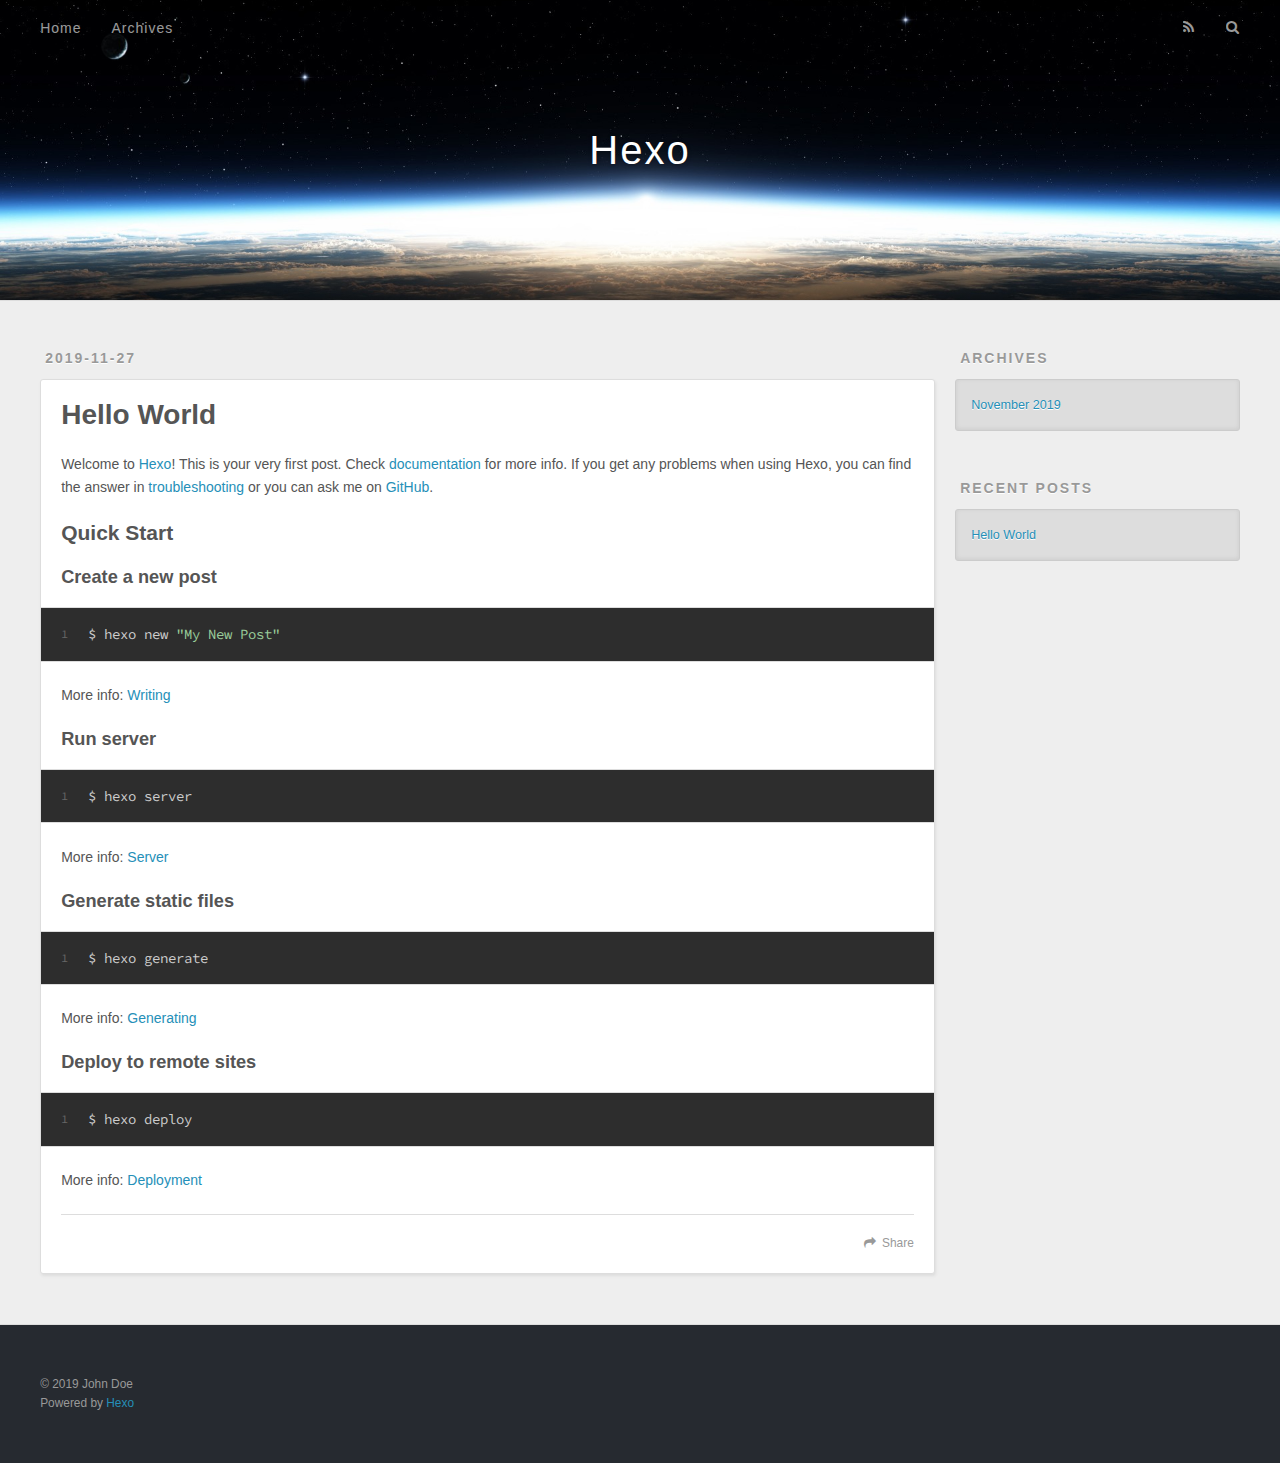
==== index.html @ 3313caaf "Site updated: 2019-11-27 16:40:00" ====
<!DOCTYPE html>
<html>
<head>
  <meta charset="utf-8">
  

  
  <title>Hexo</title>
  <meta name="viewport" content="width=device-width, initial-scale=1, maximum-scale=1">
  <meta property="og:type" content="website">
<meta property="og:title" content="Hexo">
<meta property="og:url" content="http:&#x2F;&#x2F;yoursite.com&#x2F;index.html">
<meta property="og:site_name" content="Hexo">
<meta property="og:locale" content="en">
<meta name="twitter:card" content="summary">
  
    <link rel="alternate" href="/atom.xml" title="Hexo" type="application/atom+xml">
  
  
    <link rel="icon" href="/favicon.png">
  
  
    <link href="//fonts.googleapis.com/css?family=Source+Code+Pro" rel="stylesheet" type="text/css">
  
  <link rel="stylesheet" href="/css/style.css">
</head>

<body>
  <div id="container">
    <div id="wrap">
      <header id="header">
  <div id="banner"></div>
  <div id="header-outer" class="outer">
    <div id="header-title" class="inner">
      <h1 id="logo-wrap">
        <a href="/" id="logo">Hexo</a>
      </h1>
      
    </div>
    <div id="header-inner" class="inner">
      <nav id="main-nav">
        <a id="main-nav-toggle" class="nav-icon"></a>
        
          <a class="main-nav-link" href="/">Home</a>
        
          <a class="main-nav-link" href="/archives">Archives</a>
        
      </nav>
      <nav id="sub-nav">
        
          <a id="nav-rss-link" class="nav-icon" href="/atom.xml" title="RSS Feed"></a>
        
        <a id="nav-search-btn" class="nav-icon" title="Search"></a>
      </nav>
      <div id="search-form-wrap">
        <form action="//google.com/search" method="get" accept-charset="UTF-8" class="search-form"><input type="search" name="q" class="search-form-input" placeholder="Search"><button type="submit" class="search-form-submit">&#xF002;</button><input type="hidden" name="sitesearch" value="http://yoursite.com"></form>
      </div>
    </div>
  </div>
</header>
      <div class="outer">
        <section id="main">
  
    <article id="post-hello-world" class="article article-type-post" itemscope itemprop="blogPost">
  <div class="article-meta">
    <a href="/2019/11/27/hello-world/" class="article-date">
  <time datetime="2019-11-27T08:19:39.840Z" itemprop="datePublished">2019-11-27</time>
</a>
    
  </div>
  <div class="article-inner">
    
    
      <header class="article-header">
        
  
    <h1 itemprop="name">
      <a class="article-title" href="/2019/11/27/hello-world/">Hello World</a>
    </h1>
  

      </header>
    
    <div class="article-entry" itemprop="articleBody">
      
        <p>Welcome to <a href="https://hexo.io/" target="_blank" rel="noopener">Hexo</a>! This is your very first post. Check <a href="https://hexo.io/docs/" target="_blank" rel="noopener">documentation</a> for more info. If you get any problems when using Hexo, you can find the answer in <a href="https://hexo.io/docs/troubleshooting.html" target="_blank" rel="noopener">troubleshooting</a> or you can ask me on <a href="https://github.com/hexojs/hexo/issues" target="_blank" rel="noopener">GitHub</a>.</p>
<h2 id="Quick-Start"><a href="#Quick-Start" class="headerlink" title="Quick Start"></a>Quick Start</h2><h3 id="Create-a-new-post"><a href="#Create-a-new-post" class="headerlink" title="Create a new post"></a>Create a new post</h3><figure class="highlight bash"><table><tr><td class="gutter"><pre><span class="line">1</span></pre></td><td class="code"><pre><span class="line">$ hexo new <span class="string">"My New Post"</span></span></pre></td></tr></table></figure>

<p>More info: <a href="https://hexo.io/docs/writing.html" target="_blank" rel="noopener">Writing</a></p>
<h3 id="Run-server"><a href="#Run-server" class="headerlink" title="Run server"></a>Run server</h3><figure class="highlight bash"><table><tr><td class="gutter"><pre><span class="line">1</span></pre></td><td class="code"><pre><span class="line">$ hexo server</span></pre></td></tr></table></figure>

<p>More info: <a href="https://hexo.io/docs/server.html" target="_blank" rel="noopener">Server</a></p>
<h3 id="Generate-static-files"><a href="#Generate-static-files" class="headerlink" title="Generate static files"></a>Generate static files</h3><figure class="highlight bash"><table><tr><td class="gutter"><pre><span class="line">1</span></pre></td><td class="code"><pre><span class="line">$ hexo generate</span></pre></td></tr></table></figure>

<p>More info: <a href="https://hexo.io/docs/generating.html" target="_blank" rel="noopener">Generating</a></p>
<h3 id="Deploy-to-remote-sites"><a href="#Deploy-to-remote-sites" class="headerlink" title="Deploy to remote sites"></a>Deploy to remote sites</h3><figure class="highlight bash"><table><tr><td class="gutter"><pre><span class="line">1</span></pre></td><td class="code"><pre><span class="line">$ hexo deploy</span></pre></td></tr></table></figure>

<p>More info: <a href="https://hexo.io/docs/one-command-deployment.html" target="_blank" rel="noopener">Deployment</a></p>

      
    </div>
    <footer class="article-footer">
      <a data-url="http://yoursite.com/2019/11/27/hello-world/" data-id="ck3h1gdd300006wxvcroogqb5" class="article-share-link">Share</a>
      
      
    </footer>
  </div>
  
</article>


  


</section>
        
          <aside id="sidebar">
  
    

  
    

  
    
  
    
  <div class="widget-wrap">
    <h3 class="widget-title">Archives</h3>
    <div class="widget">
      <ul class="archive-list"><li class="archive-list-item"><a class="archive-list-link" href="/archives/2019/11/">November 2019</a></li></ul>
    </div>
  </div>


  
    
  <div class="widget-wrap">
    <h3 class="widget-title">Recent Posts</h3>
    <div class="widget">
      <ul>
        
          <li>
            <a href="/2019/11/27/hello-world/">Hello World</a>
          </li>
        
      </ul>
    </div>
  </div>

  
</aside>
        
      </div>
      <footer id="footer">
  
  <div class="outer">
    <div id="footer-info" class="inner">
      &copy; 2019 John Doe<br>
      Powered by <a href="http://hexo.io/" target="_blank">Hexo</a>
    </div>
  </div>
</footer>
    </div>
    <nav id="mobile-nav">
  
    <a href="/" class="mobile-nav-link">Home</a>
  
    <a href="/archives" class="mobile-nav-link">Archives</a>
  
</nav>
    

<script src="//ajax.googleapis.com/ajax/libs/jquery/2.0.3/jquery.min.js"></script>


  <link rel="stylesheet" href="/fancybox/jquery.fancybox.css">
  <script src="/fancybox/jquery.fancybox.pack.js"></script>


<script src="/js/script.js"></script>



  </div>
</body>
</html>
---- css/style.css ----
body {
  width: 100%;
}
body:before,
body:after {
  content: "";
  display: table;
}
body:after {
  clear: both;
}
html,
body,
div,
span,
applet,
object,
iframe,
h1,
h2,
h3,
h4,
h5,
h6,
p,
blockquote,
pre,
a,
abbr,
acronym,
address,
big,
cite,
code,
del,
dfn,
em,
img,
ins,
kbd,
q,
s,
samp,
small,
strike,
strong,
sub,
sup,
tt,
var,
dl,
dt,
dd,
ol,
ul,
li,
fieldset,
form,
label,
legend,
table,
caption,
tbody,
tfoot,
thead,
tr,
th,
td {
  margin: 0;
  padding: 0;
  border: 0;
  outline: 0;
  font-weight: inherit;
  font-style: inherit;
  font-family: inherit;
  font-size: 100%;
  vertical-align: baseline;
}
body {
  line-height: 1;
  color: #000;
  background: #fff;
}
ol,
ul {
  list-style: none;
}
table {
  border-collapse: separate;
  border-spacing: 0;
  vertical-align: middle;
}
caption,
th,
td {
  text-align: left;
  font-weight: normal;
  vertical-align: middle;
}
a img {
  border: none;
}
input,
button {
  margin: 0;
  padding: 0;
}
input::-moz-focus-inner,
button::-moz-focus-inner {
  border: 0;
  padding: 0;
}
@font-face {
  font-family: FontAwesome;
  font-style: normal;
  font-weight: normal;
  src: url("fonts/fontawesome-webfont.eot?v=#4.0.3");
  src: url("fonts/fontawesome-webfont.eot?#iefix&v=#4.0.3") format("embedded-opentype"), url("fonts/fontawesome-webfont.woff?v=#4.0.3") format("woff"), url("fonts/fontawesome-webfont.ttf?v=#4.0.3") format("truetype"), url("fonts/fontawesome-webfont.svg#fontawesomeregular?v=#4.0.3") format("svg");
}
html,
body,
#container {
  height: 100%;
}
body {
  background: #eee;
  font: 14px -apple-system, BlinkMacSystemFont, "Segoe UI", "Roboto", "Oxygen", "Ubuntu", "Cantarell", "Fira Sans", "Droid Sans", "Helvetica Neue", sans-serif;
  -webkit-text-size-adjust: 100%;
}
.outer {
  max-width: 1220px;
  margin: 0 auto;
  padding: 0 20px;
}
.outer:before,
.outer:after {
  content: "";
  display: table;
}
.outer:after {
  clear: both;
}
.inner {
  display: inline;
  float: left;
  width: 98.33333333333333%;
  margin: 0 0.833333333333333%;
}
.left,
.alignleft {
  float: left;
}
.right,
.alignright {
  float: right;
}
.clear {
  clear: both;
}
#container {
  position: relative;
}
.mobile-nav-on {
  overflow: hidden;
}
#wrap {
  height: 100%;
  width: 100%;
  position: absolute;
  top: 0;
  left: 0;
  -webkit-transition: 0.2s ease-out;
  -moz-transition: 0.2s ease-out;
  -ms-transition: 0.2s ease-out;
  transition: 0.2s ease-out;
  z-index: 1;
  background: #eee;
}
.mobile-nav-on #wrap {
  left: 280px;
}
@media screen and (min-width: 768px) {
  #main {
    display: inline;
    float: left;
    width: 73.33333333333333%;
    margin: 0 0.833333333333333%;
  }
}
.article-date,
.article-category-link,
.archive-year,
.widget-title {
  text-decoration: none;
  text-transform: uppercase;
  letter-spacing: 2px;
  color: #999;
  margin-bottom: 1em;
  margin-left: 5px;
  line-height: 1em;
  text-shadow: 0 1px #fff;
  font-weight: bold;
}
.article-inner,
.archive-article-inner {
  background: #fff;
  -webkit-box-shadow: 1px 2px 3px #ddd;
  box-shadow: 1px 2px 3px #ddd;
  border: 1px solid #ddd;
  border-radius: 3px;
}
.article-entry h1,
.widget h1 {
  font-size: 2em;
}
.article-entry h2,
.widget h2 {
  font-size: 1.5em;
}
.article-entry h3,
.widget h3 {
  font-size: 1.3em;
}
.article-entry h4,
.widget h4 {
  font-size: 1.2em;
}
.article-entry h5,
.widget h5 {
  font-size: 1em;
}
.article-entry h6,
.widget h6 {
  font-size: 1em;
  color: #999;
}
.article-entry hr,
.widget hr {
  border: 1px dashed #ddd;
}
.article-entry strong,
.widget strong {
  font-weight: bold;
}
.article-entry em,
.widget em,
.article-entry cite,
.widget cite {
  font-style: italic;
}
.article-entry sup,
.widget sup,
.article-entry sub,
.widget sub {
  font-size: 0.75em;
  line-height: 0;
  position: relative;
  vertical-align: baseline;
}
.article-entry sup,
.widget sup {
  top: -0.5em;
}
.article-entry sub,
.widget sub {
  bottom: -0.2em;
}
.article-entry small,
.widget small {
  font-size: 0.85em;
}
.article-entry acronym,
.widget acronym,
.article-entry abbr,
.widget abbr {
  border-bottom: 1px dotted;
}
.article-entry ul,
.widget ul,
.article-entry ol,
.widget ol,
.article-entry dl,
.widget dl {
  margin: 0 20px;
  line-height: 1.6em;
}
.article-entry ul ul,
.widget ul ul,
.article-entry ol ul,
.widget ol ul,
.article-entry ul ol,
.widget ul ol,
.article-entry ol ol,
.widget ol ol {
  margin-top: 0;
  margin-bottom: 0;
}
.article-entry ul,
.widget ul {
  list-style: disc;
}
.article-entry ol,
.widget ol {
  list-style: decimal;
}
.article-entry dt,
.widget dt {
  font-weight: bold;
}
#header {
  height: 300px;
  position: relative;
  border-bottom: 1px solid #ddd;
}
#header:before,
#header:after {
  content: "";
  position: absolute;
  left: 0;
  right: 0;
  height: 40px;
}
#header:before {
  top: 0;
  background: -webkit-linear-gradient(rgba(0,0,0,0.2), transparent);
  background: -moz-linear-gradient(rgba(0,0,0,0.2), transparent);
  background: -ms-linear-gradient(rgba(0,0,0,0.2), transparent);
  background: linear-gradient(rgba(0,0,0,0.2), transparent);
}
#header:after {
  bottom: 0;
  background: -webkit-linear-gradient(transparent, rgba(0,0,0,0.2));
  background: -moz-linear-gradient(transparent, rgba(0,0,0,0.2));
  background: -ms-linear-gradient(transparent, rgba(0,0,0,0.2));
  background: linear-gradient(transparent, rgba(0,0,0,0.2));
}
#header-outer {
  height: 100%;
  position: relative;
}
#header-inner {
  position: relative;
  overflow: hidden;
}
#banner {
  position: absolute;
  top: 0;
  left: 0;
  width: 100%;
  height: 100%;
  background: url("images/banner.jpg") center #000;
  -webkit-background-size: cover;
  -moz-background-size: cover;
  background-size: cover;
  z-index: -1;
}
#header-title {
  text-align: center;
  height: 40px;
  position: absolute;
  top: 50%;
  left: 0;
  margin-top: -20px;
}
#logo,
#subtitle {
  text-decoration: none;
  color: #fff;
  font-weight: 300;
  text-shadow: 0 1px 4px rgba(0,0,0,0.3);
}
#logo {
  font-size: 40px;
  line-height: 40px;
  letter-spacing: 2px;
}
#subtitle {
  font-size: 16px;
  line-height: 16px;
  letter-spacing: 1px;
}
#subtitle-wrap {
  margin-top: 16px;
}
#main-nav {
  float: left;
  margin-left: -15px;
}
.nav-icon,
.main-nav-link {
  float: left;
  color: #fff;
  opacity: 0.6;
  text-decoration: none;
  text-shadow: 0 1px rgba(0,0,0,0.2);
  -webkit-transition: opacity 0.2s;
  -moz-transition: opacity 0.2s;
  -ms-transition: opacity 0.2s;
  transition: opacity 0.2s;
  display: block;
  padding: 20px 15px;
}
.nav-icon:hover,
.main-nav-link:hover {
  opacity: 1;
}
.nav-icon {
  font-family: FontAwesome;
  text-align: center;
  font-size: 14px;
  width: 14px;
  height: 14px;
  padding: 20px 15px;
  position: relative;
  cursor: pointer;
}
.main-nav-link {
  font-weight: 300;
  letter-spacing: 1px;
}
@media screen and (max-width: 479px) {
  .main-nav-link {
    display: none;
  }
}
#main-nav-toggle {
  display: none;
}
#main-nav-toggle:before {
  content: "\f0c9";
}
@media screen and (max-width: 479px) {
  #main-nav-toggle {
    display: block;
  }
}
#sub-nav {
  float: right;
  margin-right: -15px;
}
#nav-rss-link:before {
  content: "\f09e";
}
#nav-search-btn:before {
  content: "\f002";
}
#search-form-wrap {
  position: absolute;
  top: 15px;
  width: 150px;
  height: 30px;
  right: -150px;
  opacity: 0;
  -webkit-transition: 0.2s ease-out;
  -moz-transition: 0.2s ease-out;
  -ms-transition: 0.2s ease-out;
  transition: 0.2s ease-out;
}
#search-form-wrap.on {
  opacity: 1;
  right: 0;
}
@media screen and (max-width: 479px) {
  #search-form-wrap {
    width: 100%;
    right: -100%;
  }
}
.search-form {
  position: absolute;
  top: 0;
  left: 0;
  right: 0;
  background: #fff;
  padding: 5px 15px;
  border-radius: 15px;
  -webkit-box-shadow: 0 0 10px rgba(0,0,0,0.3);
  box-shadow: 0 0 10px rgba(0,0,0,0.3);
}
.search-form-input {
  border: none;
  background: none;
  color: #555;
  width: 100%;
  font: 13px -apple-system, BlinkMacSystemFont, "Segoe UI", "Roboto", "Oxygen", "Ubuntu", "Cantarell", "Fira Sans", "Droid Sans", "Helvetica Neue", sans-serif;
  outline: none;
}
.search-form-input::-webkit-search-results-decoration,
.search-form-input::-webkit-search-cancel-button {
  -webkit-appearance: none;
}
.search-form-submit {
  position: absolute;
  top: 50%;
  right: 10px;
  margin-top: -7px;
  font: 13px FontAwesome;
  border: none;
  background: none;
  color: #bbb;
  cursor: pointer;
}
.search-form-submit:hover,
.search-form-submit:focus {
  color: #777;
}
.article {
  margin: 50px 0;
}
.article-inner {
  overflow: hidden;
}
.article-meta:before,
.article-meta:after {
  content: "";
  display: table;
}
.article-meta:after {
  clear: both;
}
.article-date {
  float: left;
}
.article-category {
  float: left;
  line-height: 1em;
  color: #ccc;
  text-shadow: 0 1px #fff;
  margin-left: 8px;
}
.article-category:before {
  content: "\2022";
}
.article-category-link {
  margin: 0 12px 1em;
}
.article-header {
  padding: 20px 20px 0;
}
.article-title {
  text-decoration: none;
  font-size: 2em;
  font-weight: bold;
  color: #555;
  line-height: 1.1em;
  -webkit-transition: color 0.2s;
  -moz-transition: color 0.2s;
  -ms-transition: color 0.2s;
  transition: color 0.2s;
}
a.article-title:hover {
  color: #258fb8;
}
.article-entry {
  color: #555;
  padding: 0 20px;
}
.article-entry:before,
.article-entry:after {
  content: "";
  display: table;
}
.article-entry:after {
  clear: both;
}
.article-entry p,
.article-entry table {
  line-height: 1.6em;
  margin: 1.6em 0;
}
.article-entry h1,
.article-entry h2,
.article-entry h3,
.article-entry h4,
.article-entry h5,
.article-entry h6 {
  font-weight: bold;
}
.article-entry h1,
.article-entry h2,
.article-entry h3,
.article-entry h4,
.article-entry h5,
.article-entry h6 {
  line-height: 1.1em;
  margin: 1.1em 0;
}
.article-entry a {
  color: #258fb8;
  text-decoration: none;
}
.article-entry a:hover {
  text-decoration: underline;
}
.article-entry ul,
.article-entry ol,
.article-entry dl {
  margin-top: 1.6em;
  margin-bottom: 1.6em;
}
.article-entry img,
.article-entry video {
  max-width: 100%;
  height: auto;
  display: block;
  margin: auto;
}
.article-entry iframe {
  border: none;
}
.article-entry table {
  width: 100%;
  border-collapse: collapse;
  border-spacing: 0;
}
.article-entry th {
  font-weight: bold;
  border-bottom: 3px solid #ddd;
  padding-bottom: 0.5em;
}
.article-entry td {
  border-bottom: 1px solid #ddd;
  padding: 10px 0;
}
.article-entry blockquote {
  font-family: Georgia, "Times New Roman", serif;
  font-size: 1.4em;
  margin: 1.6em 20px;
  text-align: center;
}
.article-entry blockquote footer {
  font-size: 14px;
  margin: 1.6em 0;
  font-family: -apple-system, BlinkMacSystemFont, "Segoe UI", "Roboto", "Oxygen", "Ubuntu", "Cantarell", "Fira Sans", "Droid Sans", "Helvetica Neue", sans-serif;
}
.article-entry blockquote footer cite:before {
  content: "—";
  padding: 0 0.5em;
}
.article-entry .pullquote {
  text-align: left;
  width: 45%;
  margin: 0;
}
.article-entry .pullquote.left {
  margin-left: 0.5em;
  margin-right: 1em;
}
.article-entry .pullquote.right {
  margin-right: 0.5em;
  margin-left: 1em;
}
.article-entry .caption {
  color: #999;
  display: block;
  font-size: 0.9em;
  margin-top: 0.5em;
  position: relative;
  text-align: center;
}
.article-entry .video-container {
  position: relative;
  padding-top: 56.25%;
  height: 0;
  overflow: hidden;
}
.article-entry .video-container iframe,
.article-entry .video-container object,
.article-entry .video-container embed {
  position: absolute;
  top: 0;
  left: 0;
  width: 100%;
  height: 100%;
  margin-top: 0;
}
.article-more-link a {
  display: inline-block;
  line-height: 1em;
  padding: 6px 15px;
  border-radius: 15px;
  background: #eee;
  color: #999;
  text-shadow: 0 1px #fff;
  text-decoration: none;
}
.article-more-link a:hover {
  background: #258fb8;
  color: #fff;
  text-decoration: none;
  text-shadow: 0 1px #1e7293;
}
.article-footer {
  font-size: 0.85em;
  line-height: 1.6em;
  border-top: 1px solid #ddd;
  padding-top: 1.6em;
  margin: 0 20px 20px;
}
.article-footer:before,
.article-footer:after {
  content: "";
  display: table;
}
.article-footer:after {
  clear: both;
}
.article-footer a {
  color: #999;
  text-decoration: none;
}
.article-footer a:hover {
  color: #555;
}
.article-tag-list-item {
  float: left;
  margin-right: 10px;
}
.article-tag-list-link:before {
  content: "#";
}
.article-comment-link {
  float: right;
}
.article-comment-link:before {
  content: "\f075";
  font-family: FontAwesome;
  padding-right: 8px;
}
.article-share-link {
  cursor: pointer;
  float: right;
  margin-left: 20px;
}
.article-share-link:before {
  content: "\f064";
  font-family: FontAwesome;
  padding-right: 6px;
}
#article-nav {
  position: relative;
}
#article-nav:before,
#article-nav:after {
  content: "";
  display: table;
}
#article-nav:after {
  clear: both;
}
@media screen and (min-width: 768px) {
  #article-nav {
    margin: 50px 0;
  }
  #article-nav:before {
    width: 8px;
    height: 8px;
    position: absolute;
    top: 50%;
    left: 50%;
    margin-top: -4px;
    margin-left: -4px;
    content: "";
    border-radius: 50%;
    background: #ddd;
    -webkit-box-shadow: 0 1px 2px #fff;
    box-shadow: 0 1px 2px #fff;
  }
}
.article-nav-link-wrap {
  text-decoration: none;
  text-shadow: 0 1px #fff;
  color: #999;
  -webkit-box-sizing: border-box;
  -moz-box-sizing: border-box;
  box-sizing: border-box;
  margin-top: 50px;
  text-align: center;
  display: block;
}
.article-nav-link-wrap:hover {
  color: #555;
}
@media screen and (min-width: 768px) {
  .article-nav-link-wrap {
    width: 50%;
    margin-top: 0;
  }
}
@media screen and (min-width: 768px) {
  #article-nav-newer {
    float: left;
    text-align: right;
    padding-right: 20px;
  }
}
@media screen and (min-width: 768px) {
  #article-nav-older {
    float: right;
    text-align: left;
    padding-left: 20px;
  }
}
.article-nav-caption {
  text-transform: uppercase;
  letter-spacing: 2px;
  color: #ddd;
  line-height: 1em;
  font-weight: bold;
}
#article-nav-newer .article-nav-caption {
  margin-right: -2px;
}
.article-nav-title {
  font-size: 0.85em;
  line-height: 1.6em;
  margin-top: 0.5em;
}
.article-share-box {
  position: absolute;
  display: none;
  background: #fff;
  -webkit-box-shadow: 1px 2px 10px rgba(0,0,0,0.2);
  box-shadow: 1px 2px 10px rgba(0,0,0,0.2);
  border-radius: 3px;
  margin-left: -145px;
  overflow: hidden;
  z-index: 1;
}
.article-share-box.on {
  display: block;
}
.article-share-input {
  width: 100%;
  background: none;
  -webkit-box-sizing: border-box;
  -moz-box-sizing: border-box;
  box-sizing: border-box;
  font: 14px -apple-system, BlinkMacSystemFont, "Segoe UI", "Roboto", "Oxygen", "Ubuntu", "Cantarell", "Fira Sans", "Droid Sans", "Helvetica Neue", sans-serif;
  padding: 0 15px;
  color: #555;
  outline: none;
  border: 1px solid #ddd;
  border-radius: 3px 3px 0 0;
  height: 36px;
  line-height: 36px;
}
.article-share-links {
  background: #eee;
}
.article-share-links:before,
.article-share-links:after {
  content: "";
  display: table;
}
.article-share-links:after {
  clear: both;
}
.article-share-twitter,
.article-share-facebook,
.article-share-pinterest,
.article-share-google {
  width: 50px;
  height: 36px;
  display: block;
  float: left;
  position: relative;
  color: #999;
  text-shadow: 0 1px #fff;
}
.article-share-twitter:before,
.article-share-facebook:before,
.article-share-pinterest:before,
.article-share-google:before {
  font-size: 20px;
  font-family: FontAwesome;
  width: 20px;
  height: 20px;
  position: absolute;
  top: 50%;
  left: 50%;
  margin-top: -10px;
  margin-left: -10px;
  text-align: center;
}
.article-share-twitter:hover,
.article-share-facebook:hover,
.article-share-pinterest:hover,
.article-share-google:hover {
  color: #fff;
}
.article-share-twitter:before {
  content: "\f099";
}
.article-share-twitter:hover {
  background: #00aced;
  text-shadow: 0 1px #008abe;
}
.article-share-facebook:before {
  content: "\f09a";
}
.article-share-facebook:hover {
  background: #3b5998;
  text-shadow: 0 1px #2f477a;
}
.article-share-pinterest:before {
  content: "\f0d2";
}
.article-share-pinterest:hover {
  background: #cb2027;
  text-shadow: 0 1px #a21a1f;
}
.article-share-google:before {
  content: "\f0d5";
}
.article-share-google:hover {
  background: #dd4b39;
  text-shadow: 0 1px #be3221;
}
.article-gallery {
  background: #000;
  position: relative;
}
.article-gallery-photos {
  position: relative;
  overflow: hidden;
}
.article-gallery-img {
  display: none;
  max-width: 100%;
}
.article-gallery-img:first-child {
  display: block;
}
.article-gallery-img.loaded {
  position: absolute;
  display: block;
}
.article-gallery-img img {
  display: block;
  max-width: 100%;
  margin: 0 auto;
}
#comments {
  background: #fff;
  -webkit-box-shadow: 1px 2px 3px #ddd;
  box-shadow: 1px 2px 3px #ddd;
  padding: 20px;
  border: 1px solid #ddd;
  border-radius: 3px;
  margin: 50px 0;
}
#comments a {
  color: #258fb8;
}
.archives-wrap {
  margin: 50px 0;
}
.archives:before,
.archives:after {
  content: "";
  display: table;
}
.archives:after {
  clear: both;
}
.archive-year-wrap {
  margin-bottom: 1em;
}
.archives {
  -webkit-column-gap: 10px;
  -moz-column-gap: 10px;
  column-gap: 10px;
}
@media screen and (min-width: 480px) and (max-width: 767px) {
  .archives {
    -webkit-column-count: 2;
    -moz-column-count: 2;
    column-count: 2;
  }
}
@media screen and (min-width: 768px) {
  .archives {
    -webkit-column-count: 3;
    -moz-column-count: 3;
    column-count: 3;
  }
}
.archive-article {
  -webkit-column-break-inside: avoid;
  page-break-inside: avoid;
  overflow: hidden;
  break-inside: avoid-column;
}
.archive-article-inner {
  padding: 10px;
  margin-bottom: 15px;
}
.archive-article-title {
  text-decoration: none;
  font-weight: bold;
  color: #555;
  -webkit-transition: color 0.2s;
  -moz-transition: color 0.2s;
  -ms-transition: color 0.2s;
  transition: color 0.2s;
  line-height: 1.6em;
}
.archive-article-title:hover {
  color: #258fb8;
}
.archive-article-footer {
  margin-top: 1em;
}
.archive-article-date {
  color: #999;
  text-decoration: none;
  font-size: 0.85em;
  line-height: 1em;
  margin-bottom: 0.5em;
  display: block;
}
#page-nav {
  margin: 50px auto;
  background: #fff;
  -webkit-box-shadow: 1px 2px 3px #ddd;
  box-shadow: 1px 2px 3px #ddd;
  border: 1px solid #ddd;
  border-radius: 3px;
  text-align: center;
  color: #999;
  overflow: hidden;
}
#page-nav:before,
#page-nav:after {
  content: "";
  display: table;
}
#page-nav:after {
  clear: both;
}
#page-nav a,
#page-nav span {
  padding: 10px 20px;
  line-height: 1;
  height: 2ex;
}
#page-nav a {
  color: #999;
  text-decoration: none;
}
#page-nav a:hover {
  background: #999;
  color: #fff;
}
#page-nav .prev {
  float: left;
}
#page-nav .next {
  float: right;
}
#page-nav .page-number {
  display: inline-block;
}
@media screen and (max-width: 479px) {
  #page-nav .page-number {
    display: none;
  }
}
#page-nav .current {
  color: #555;
  font-weight: bold;
}
#page-nav .space {
  color: #ddd;
}
#footer {
  background: #262a30;
  padding: 50px 0;
  border-top: 1px solid #ddd;
  color: #999;
}
#footer a {
  color: #258fb8;
  text-decoration: none;
}
#footer a:hover {
  text-decoration: underline;
}
#footer-info {
  line-height: 1.6em;
  font-size: 0.85em;
}
.article-entry pre,
.article-entry .highlight {
  background: #2d2d2d;
  margin: 0 -20px;
  padding: 15px 20px;
  border-style: solid;
  border-color: #ddd;
  border-width: 1px 0;
  overflow: auto;
  color: #ccc;
  line-height: 22.400000000000002px;
}
.article-entry .highlight .gutter pre,
.article-entry .gist .gist-file .gist-data .line-numbers {
  color: #666;
  font-size: 0.85em;
}
.article-entry pre,
.article-entry code {
  font-family: "Source Code Pro", Consolas, Monaco, Menlo, Consolas, monospace;
}
.article-entry code {
  background: #eee;
  text-shadow: 0 1px #fff;
  padding: 0 0.3em;
}
.article-entry pre code {
  background: none;
  text-shadow: none;
  padding: 0;
}
.article-entry .highlight pre {
  border: none;
  margin: 0;
  padding: 0;
}
.article-entry .highlight table {
  margin: 0;
  width: auto;
}
.article-entry .highlight td {
  border: none;
  padding: 0;
}
.article-entry .highlight figcaption {
  font-size: 0.85em;
  color: #999;
  line-height: 1em;
  margin-bottom: 1em;
}
.article-entry .highlight figcaption:before,
.article-entry .highlight figcaption:after {
  content: "";
  display: table;
}
.article-entry .highlight figcaption:after {
  clear: both;
}
.article-entry .highlight figcaption a {
  float: right;
}
.article-entry .highlight .gutter pre {
  text-align: right;
  padding-right: 20px;
}
.article-entry .highlight .line {
  height: 22.400000000000002px;
}
.article-entry .highlight .line.marked {
  background: #515151;
}
.article-entry .gist {
  margin: 0 -20px;
  border-style: solid;
  border-color: #ddd;
  border-width: 1px 0;
  background: #2d2d2d;
  padding: 15px 20px 15px 0;
}
.article-entry .gist .gist-file {
  border: none;
  font-family: "Source Code Pro", Consolas, Monaco, Menlo, Consolas, monospace;
  margin: 0;
}
.article-entry .gist .gist-file .gist-data {
  background: none;
  border: none;
}
.article-entry .gist .gist-file .gist-data .line-numbers {
  background: none;
  border: none;
  padding: 0 20px 0 0;
}
.article-entry .gist .gist-file .gist-data .line-data {
  padding: 0 !important;
}
.article-entry .gist .gist-file .highlight {
  margin: 0;
  padding: 0;
  border: none;
}
.article-entry .gist .gist-file .gist-meta {
  background: #2d2d2d;
  color: #999;
  font: 0.85em -apple-system, BlinkMacSystemFont, "Segoe UI", "Roboto", "Oxygen", "Ubuntu", "Cantarell", "Fira Sans", "Droid Sans", "Helvetica Neue", sans-serif;
  text-shadow: 0 0;
  padding: 0;
  margin-top: 1em;
  margin-left: 20px;
}
.article-entry .gist .gist-file .gist-meta a {
  color: #258fb8;
  font-weight: normal;
}
.article-entry .gist .gist-file .gist-meta a:hover {
  text-decoration: underline;
}
pre .comment,
pre .title {
  color: #999;
}
pre .variable,
pre .attribute,
pre .tag,
pre .regexp,
pre .ruby .constant,
pre .xml .tag .title,
pre .xml .pi,
pre .xml .doctype,
pre .html .doctype,
pre .css .id,
pre .css .class,
pre .css .pseudo {
  color: #f2777a;
}
pre .number,
pre .preprocessor,
pre .built_in,
pre .literal,
pre .params,
pre .constant {
  color: #f99157;
}
pre .class,
pre .ruby .class .title,
pre .css .rules .attribute {
  color: #9c9;
}
pre .string,
pre .value,
pre .inheritance,
pre .header,
pre .ruby .symbol,
pre .xml .cdata {
  color: #9c9;
}
pre .css .hexcolor {
  color: #6cc;
}
pre .function,
pre .python .decorator,
pre .python .title,
pre .ruby .function .title,
pre .ruby .title .keyword,
pre .perl .sub,
pre .javascript .title,
pre .coffeescript .title {
  color: #69c;
}
pre .keyword,
pre .javascript .function {
  color: #c9c;
}
@media screen and (max-width: 479px) {
  #mobile-nav {
    position: absolute;
    top: 0;
    left: 0;
    width: 280px;
    height: 100%;
    background: #191919;
    border-right: 1px solid #fff;
  }
}
@media screen and (max-width: 479px) {
  .mobile-nav-link {
    display: block;
    color: #999;
    text-decoration: none;
    padding: 15px 20px;
    font-weight: bold;
  }
  .mobile-nav-link:hover {
    color: #fff;
  }
}
@media screen and (min-width: 768px) {
  #sidebar {
    display: inline;
    float: left;
    width: 23.333333333333332%;
    margin: 0 0.833333333333333%;
  }
}
.widget-wrap {
  margin: 50px 0;
}
.widget {
  color: #777;
  text-shadow: 0 1px #fff;
  background: #ddd;
  -webkit-box-shadow: 0 -1px 4px #ccc inset;
  box-shadow: 0 -1px 4px #ccc inset;
  border: 1px solid #ccc;
  padding: 15px;
  border-radius: 3px;
}
.widget a {
  color: #258fb8;
  text-decoration: none;
}
.widget a:hover {
  text-decoration: underline;
}
.widget ul ul,
.widget ol ul,
.widget dl ul,
.widget ul ol,
.widget ol ol,
.widget dl ol,
.widget ul dl,
.widget ol dl,
.widget dl dl {
  margin-left: 15px;
  list-style: disc;
}
.widget {
  line-height: 1.6em;
  word-wrap: break-word;
  font-size: 0.9em;
}
.widget ul,
.widget ol {
  list-style: none;
  margin: 0;
}
.widget ul ul,
.widget ol ul,
.widget ul ol,
.widget ol ol {
  margin: 0 20px;
}
.widget ul ul,
.widget ol ul {
  list-style: disc;
}
.widget ul ol,
.widget ol ol {
  list-style: decimal;
}
.category-list-count,
.tag-list-count,
.archive-list-count {
  padding-left: 5px;
  color: #999;
  font-size: 0.85em;
}
.category-list-count:before,
.tag-list-count:before,
.archive-list-count:before {
  content: "(";
}
.category-list-count:after,
.tag-list-count:after,
.archive-list-count:after {
  content: ")";
}
.tagcloud a {
  margin-right: 5px;
  display: inline-block;
}
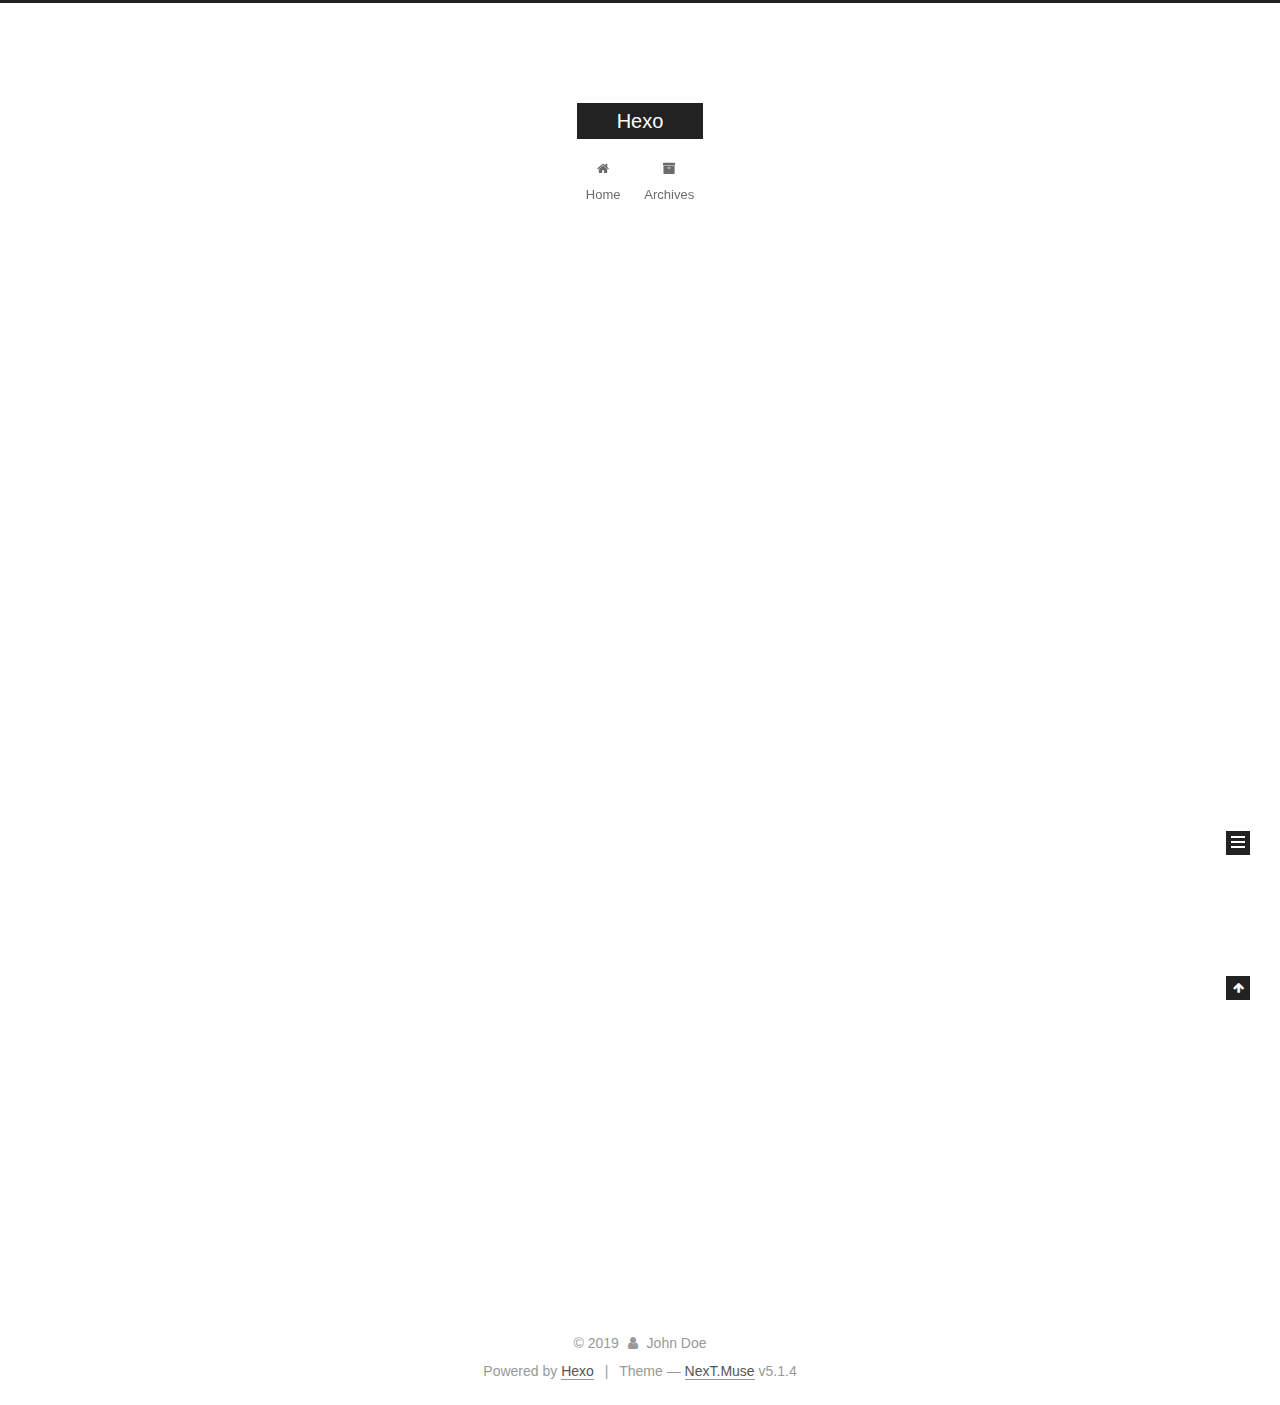
==== commit 45f35885: "Site updated: 2019-11-27 17:01:59" ====
--- a/index.html
+++ b/index.html
@@ -1,187 +1,619 @@
 <!DOCTYPE html>
-<html>
+
+
+
+  
+
+
+<html class="theme-next muse use-motion" lang="en">
 <head>
-  <meta charset="utf-8">
-  
-
-  
-  <title>Hexo</title>
-  <meta name="viewport" content="width=device-width, initial-scale=1, maximum-scale=1">
-  <meta property="og:type" content="website">
+  <meta charset="UTF-8"/>
+<meta http-equiv="X-UA-Compatible" content="IE=edge" />
+<meta name="viewport" content="width=device-width, initial-scale=1, maximum-scale=1"/>
+<meta name="theme-color" content="#222">
+
+
+
+
+
+
+
+
+
+<meta http-equiv="Cache-Control" content="no-transform" />
+<meta http-equiv="Cache-Control" content="no-siteapp" />
+
+
+
+
+
+
+
+
+
+
+
+
+
+
+
+
+  
+  
+  <link href="/lib/fancybox/source/jquery.fancybox.css?v=2.1.5" rel="stylesheet" type="text/css" />
+
+
+
+
+
+
+
+<link href="/lib/font-awesome/css/font-awesome.min.css?v=4.6.2" rel="stylesheet" type="text/css" />
+
+<link href="/css/main.css?v=5.1.4" rel="stylesheet" type="text/css" />
+
+
+  <link rel="apple-touch-icon" sizes="180x180" href="/images/apple-touch-icon-next.png?v=5.1.4">
+
+
+  <link rel="icon" type="image/png" sizes="32x32" href="/images/favicon-32x32-next.png?v=5.1.4">
+
+
+  <link rel="icon" type="image/png" sizes="16x16" href="/images/favicon-16x16-next.png?v=5.1.4">
+
+
+  <link rel="mask-icon" href="/images/logo.svg?v=5.1.4" color="#222">
+
+
+
+
+
+  <meta name="keywords" content="Hexo, NexT" />
+
+
+
+
+
+
+
+
+
+
+<meta property="og:type" content="website">
 <meta property="og:title" content="Hexo">
 <meta property="og:url" content="http:&#x2F;&#x2F;yoursite.com&#x2F;index.html">
 <meta property="og:site_name" content="Hexo">
 <meta property="og:locale" content="en">
 <meta name="twitter:card" content="summary">
-  
-    <link rel="alternate" href="/atom.xml" title="Hexo" type="application/atom+xml">
-  
-  
-    <link rel="icon" href="/favicon.png">
-  
-  
-    <link href="//fonts.googleapis.com/css?family=Source+Code+Pro" rel="stylesheet" type="text/css">
-  
-  <link rel="stylesheet" href="/css/style.css">
+
+
+
+<script type="text/javascript" id="hexo.configurations">
+  var NexT = window.NexT || {};
+  var CONFIG = {
+    root: '/',
+    scheme: 'Muse',
+    version: '5.1.4',
+    sidebar: {"position":"left","display":"post","offset":12,"b2t":false,"scrollpercent":false,"onmobile":false},
+    fancybox: true,
+    tabs: true,
+    motion: {"enable":true,"async":false,"transition":{"post_block":"fadeIn","post_header":"slideDownIn","post_body":"slideDownIn","coll_header":"slideLeftIn","sidebar":"slideUpIn"}},
+    duoshuo: {
+      userId: '0',
+      author: 'Author'
+    },
+    algolia: {
+      applicationID: '',
+      apiKey: '',
+      indexName: '',
+      hits: {"per_page":10},
+      labels: {"input_placeholder":"Search for Posts","hits_empty":"We didn't find any results for the search: ${query}","hits_stats":"${hits} results found in ${time} ms"}
+    }
+  };
+</script>
+
+
+
+  <link rel="canonical" href="http://yoursite.com/"/>
+
+
+
+
+
+  <title>Hexo</title>
+  
+
+
+
+
+
+
+
+
 </head>
 
-<body>
-  <div id="container">
-    <div id="wrap">
-      <header id="header">
-  <div id="banner"></div>
-  <div id="header-outer" class="outer">
-    <div id="header-title" class="inner">
-      <h1 id="logo-wrap">
-        <a href="/" id="logo">Hexo</a>
-      </h1>
-      
+<body itemscope itemtype="http://schema.org/WebPage" lang="en">
+
+  
+  
+    
+  
+
+  <div class="container sidebar-position-left 
+  page-home">
+    <div class="headband"></div>
+
+    <header id="header" class="header" itemscope itemtype="http://schema.org/WPHeader">
+      <div class="header-inner"><div class="site-brand-wrapper">
+  <div class="site-meta ">
+    
+
+    <div class="custom-logo-site-title">
+      <a href="/"  class="brand" rel="start">
+        <span class="logo-line-before"><i></i></span>
+        <span class="site-title">Hexo</span>
+        <span class="logo-line-after"><i></i></span>
+      </a>
     </div>
-    <div id="header-inner" class="inner">
-      <nav id="main-nav">
-        <a id="main-nav-toggle" class="nav-icon"></a>
-        
-          <a class="main-nav-link" href="/">Home</a>
-        
-          <a class="main-nav-link" href="/archives">Archives</a>
-        
-      </nav>
-      <nav id="sub-nav">
-        
-          <a id="nav-rss-link" class="nav-icon" href="/atom.xml" title="RSS Feed"></a>
-        
-        <a id="nav-search-btn" class="nav-icon" title="Search"></a>
-      </nav>
-      <div id="search-form-wrap">
-        <form action="//google.com/search" method="get" accept-charset="UTF-8" class="search-form"><input type="search" name="q" class="search-form-input" placeholder="Search"><button type="submit" class="search-form-submit">&#xF002;</button><input type="hidden" name="sitesearch" value="http://yoursite.com"></form>
-      </div>
+      
+        <p class="site-subtitle"></p>
+      
+  </div>
+
+  <div class="site-nav-toggle">
+    <button>
+      <span class="btn-bar"></span>
+      <span class="btn-bar"></span>
+      <span class="btn-bar"></span>
+    </button>
+  </div>
+</div>
+
+<nav class="site-nav">
+  
+
+  
+    <ul id="menu" class="menu">
+      
+        
+        <li class="menu-item menu-item-home">
+          <a href="/%20" rel="section">
+            
+              <i class="menu-item-icon fa fa-fw fa-home"></i> <br />
+            
+            Home
+          </a>
+        </li>
+      
+        
+        <li class="menu-item menu-item-archives">
+          <a href="/archives/%20" rel="section">
+            
+              <i class="menu-item-icon fa fa-fw fa-archive"></i> <br />
+            
+            Archives
+          </a>
+        </li>
+      
+
+      
+    </ul>
+  
+
+  
+</nav>
+
+
+
+ </div>
+    </header>
+
+    <main id="main" class="main">
+      <div class="main-inner">
+        <div class="content-wrap">
+          <div id="content" class="content">
+            
+  <section id="posts" class="posts-expand">
+    
+      
+
+  
+
+  
+  
+  
+
+  <article class="post post-type-normal" itemscope itemtype="http://schema.org/Article">
+  
+  
+  
+  <div class="post-block">
+    <link itemprop="mainEntityOfPage" href="http://yoursite.com/2019/11/27/hello-world/">
+
+    <span hidden itemprop="author" itemscope itemtype="http://schema.org/Person">
+      <meta itemprop="name" content="John Doe">
+      <meta itemprop="description" content="">
+      <meta itemprop="image" content="/images/avatar.gif">
+    </span>
+
+    <span hidden itemprop="publisher" itemscope itemtype="http://schema.org/Organization">
+      <meta itemprop="name" content="Hexo">
+    </span>
+
+    
+      <header class="post-header">
+
+        
+        
+          <h1 class="post-title" itemprop="name headline">
+                
+                <a class="post-title-link" href="/2019/11/27/hello-world/" itemprop="url">Hello World</a></h1>
+        
+
+        <div class="post-meta">
+          <span class="post-time">
+            
+              <span class="post-meta-item-icon">
+                <i class="fa fa-calendar-o"></i>
+              </span>
+              
+                <span class="post-meta-item-text">Posted on</span>
+              
+              <time title="Post created" itemprop="dateCreated datePublished" datetime="2019-11-27T16:19:39+08:00">
+                2019-11-27
+              </time>
+            
+
+            
+
+            
+          </span>
+
+          
+
+          
+            
+          
+
+          
+          
+
+          
+
+          
+
+          
+
+        </div>
+      </header>
+    
+
+    
+    
+    
+    <div class="post-body" itemprop="articleBody">
+
+      
+      
+
+      
+        
+          
+            <p>Welcome to <a href="https://hexo.io/" target="_blank" rel="noopener">Hexo</a>! This is your very first post. Check <a href="https://hexo.io/docs/" target="_blank" rel="noopener">documentation</a> for more info. If you get any problems when using Hexo, you can find the answer in <a href="https://hexo.io/docs/troubleshooting.html" target="_blank" rel="noopener">troubleshooting</a> or you can ask me on <a href="https://github.com/hexojs/hexo/issues" target="_blank" rel="noopener">GitHub</a>.</p>
+<h2 id="Quick-Start"><a href="#Quick-Start" class="headerlink" title="Quick Start"></a>Quick Start</h2><h3 id="Create-a-new-post"><a href="#Create-a-new-post" class="headerlink" title="Create a new post"></a>Create a new post</h3><figure class="highlight bash"><table><tr><td class="gutter"><pre><span class="line">1</span></pre></td><td class="code"><pre><span class="line">$ hexo new <span class="string">"My New Post"</span></span></pre></td></tr></table></figure>
+
+<p>More info: <a href="https://hexo.io/docs/writing.html" target="_blank" rel="noopener">Writing</a></p>
+<h3 id="Run-server"><a href="#Run-server" class="headerlink" title="Run server"></a>Run server</h3><figure class="highlight bash"><table><tr><td class="gutter"><pre><span class="line">1</span></pre></td><td class="code"><pre><span class="line">$ hexo server</span></pre></td></tr></table></figure>
+
+<p>More info: <a href="https://hexo.io/docs/server.html" target="_blank" rel="noopener">Server</a></p>
+<h3 id="Generate-static-files"><a href="#Generate-static-files" class="headerlink" title="Generate static files"></a>Generate static files</h3><figure class="highlight bash"><table><tr><td class="gutter"><pre><span class="line">1</span></pre></td><td class="code"><pre><span class="line">$ hexo generate</span></pre></td></tr></table></figure>
+
+<p>More info: <a href="https://hexo.io/docs/generating.html" target="_blank" rel="noopener">Generating</a></p>
+<h3 id="Deploy-to-remote-sites"><a href="#Deploy-to-remote-sites" class="headerlink" title="Deploy to remote sites"></a>Deploy to remote sites</h3><figure class="highlight bash"><table><tr><td class="gutter"><pre><span class="line">1</span></pre></td><td class="code"><pre><span class="line">$ hexo deploy</span></pre></td></tr></table></figure>
+
+<p>More info: <a href="https://hexo.io/docs/one-command-deployment.html" target="_blank" rel="noopener">Deployment</a></p>
+
+          
+        
+      
+    </div>
+    
+    
+    
+
+    
+
+    
+
+    
+
+    <footer class="post-footer">
+      
+
+      
+
+      
+
+      
+      
+        <div class="post-eof"></div>
+      
+    </footer>
+  </div>
+  
+  
+  
+  </article>
+
+
+    
+  </section>
+
+  
+
+
+          </div>
+          
+
+
+          
+
+        </div>
+        
+          
+  
+  <div class="sidebar-toggle">
+    <div class="sidebar-toggle-line-wrap">
+      <span class="sidebar-toggle-line sidebar-toggle-line-first"></span>
+      <span class="sidebar-toggle-line sidebar-toggle-line-middle"></span>
+      <span class="sidebar-toggle-line sidebar-toggle-line-last"></span>
     </div>
   </div>
-</header>
-      <div class="outer">
-        <section id="main">
-  
-    <article id="post-hello-world" class="article article-type-post" itemscope itemprop="blogPost">
-  <div class="article-meta">
-    <a href="/2019/11/27/hello-world/" class="article-date">
-  <time datetime="2019-11-27T08:19:39.840Z" itemprop="datePublished">2019-11-27</time>
-</a>
-    
+
+  <aside id="sidebar" class="sidebar">
+    
+    <div class="sidebar-inner">
+
+      
+
+      
+
+      <section class="site-overview-wrap sidebar-panel sidebar-panel-active">
+        <div class="site-overview">
+          <div class="site-author motion-element" itemprop="author" itemscope itemtype="http://schema.org/Person">
+            
+              <p class="site-author-name" itemprop="name">John Doe</p>
+              <p class="site-description motion-element" itemprop="description"></p>
+          </div>
+
+          <nav class="site-state motion-element">
+
+            
+              <div class="site-state-item site-state-posts">
+              
+                <a href="/archives/%20%7C%7C%20archive">
+              
+                  <span class="site-state-item-count">1</span>
+                  <span class="site-state-item-name">posts</span>
+                </a>
+              </div>
+            
+
+            
+
+            
+
+          </nav>
+
+          
+
+          
+
+          
+          
+
+          
+          
+
+          
+
+        </div>
+      </section>
+
+      
+
+      
+
+    </div>
+  </aside>
+
+
+        
+      </div>
+    </main>
+
+    <footer id="footer" class="footer">
+      <div class="footer-inner">
+        <div class="copyright">&copy; <span itemprop="copyrightYear">2019</span>
+  <span class="with-love">
+    <i class="fa fa-user"></i>
+  </span>
+  <span class="author" itemprop="copyrightHolder">John Doe</span>
+
+  
+</div>
+
+
+  <div class="powered-by">Powered by <a class="theme-link" target="_blank" href="https://hexo.io">Hexo</a></div>
+
+
+
+  <span class="post-meta-divider">|</span>
+
+
+
+  <div class="theme-info">Theme &mdash; <a class="theme-link" target="_blank" href="https://github.com/iissnan/hexo-theme-next">NexT.Muse</a> v5.1.4</div>
+
+
+
+
+        
+
+
+
+
+
+
+
+        
+      </div>
+    </footer>
+
+    
+      <div class="back-to-top">
+        <i class="fa fa-arrow-up"></i>
+        
+      </div>
+    
+
+    
+
   </div>
-  <div class="article-inner">
-    
-    
-      <header class="article-header">
-        
-  
-    <h1 itemprop="name">
-      <a class="article-title" href="/2019/11/27/hello-world/">Hello World</a>
-    </h1>
-  
-
-      </header>
-    
-    <div class="article-entry" itemprop="articleBody">
-      
-        <p>Welcome to <a href="https://hexo.io/" target="_blank" rel="noopener">Hexo</a>! This is your very first post. Check <a href="https://hexo.io/docs/" target="_blank" rel="noopener">documentation</a> for more info. If you get any problems when using Hexo, you can find the answer in <a href="https://hexo.io/docs/troubleshooting.html" target="_blank" rel="noopener">troubleshooting</a> or you can ask me on <a href="https://github.com/hexojs/hexo/issues" target="_blank" rel="noopener">GitHub</a>.</p>
-<h2 id="Quick-Start"><a href="#Quick-Start" class="headerlink" title="Quick Start"></a>Quick Start</h2><h3 id="Create-a-new-post"><a href="#Create-a-new-post" class="headerlink" title="Create a new post"></a>Create a new post</h3><figure class="highlight bash"><table><tr><td class="gutter"><pre><span class="line">1</span></pre></td><td class="code"><pre><span class="line">$ hexo new <span class="string">"My New Post"</span></span></pre></td></tr></table></figure>
-
-<p>More info: <a href="https://hexo.io/docs/writing.html" target="_blank" rel="noopener">Writing</a></p>
-<h3 id="Run-server"><a href="#Run-server" class="headerlink" title="Run server"></a>Run server</h3><figure class="highlight bash"><table><tr><td class="gutter"><pre><span class="line">1</span></pre></td><td class="code"><pre><span class="line">$ hexo server</span></pre></td></tr></table></figure>
-
-<p>More info: <a href="https://hexo.io/docs/server.html" target="_blank" rel="noopener">Server</a></p>
-<h3 id="Generate-static-files"><a href="#Generate-static-files" class="headerlink" title="Generate static files"></a>Generate static files</h3><figure class="highlight bash"><table><tr><td class="gutter"><pre><span class="line">1</span></pre></td><td class="code"><pre><span class="line">$ hexo generate</span></pre></td></tr></table></figure>
-
-<p>More info: <a href="https://hexo.io/docs/generating.html" target="_blank" rel="noopener">Generating</a></p>
-<h3 id="Deploy-to-remote-sites"><a href="#Deploy-to-remote-sites" class="headerlink" title="Deploy to remote sites"></a>Deploy to remote sites</h3><figure class="highlight bash"><table><tr><td class="gutter"><pre><span class="line">1</span></pre></td><td class="code"><pre><span class="line">$ hexo deploy</span></pre></td></tr></table></figure>
-
-<p>More info: <a href="https://hexo.io/docs/one-command-deployment.html" target="_blank" rel="noopener">Deployment</a></p>
-
-      
-    </div>
-    <footer class="article-footer">
-      <a data-url="http://yoursite.com/2019/11/27/hello-world/" data-id="ck3h1gdd300006wxvcroogqb5" class="article-share-link">Share</a>
-      
-      
-    </footer>
-  </div>
-  
-</article>
-
-
-  
-
-
-</section>
-        
-          <aside id="sidebar">
-  
-    
-
-  
-    
-
-  
-    
-  
-    
-  <div class="widget-wrap">
-    <h3 class="widget-title">Archives</h3>
-    <div class="widget">
-      <ul class="archive-list"><li class="archive-list-item"><a class="archive-list-link" href="/archives/2019/11/">November 2019</a></li></ul>
-    </div>
-  </div>
-
-
-  
-    
-  <div class="widget-wrap">
-    <h3 class="widget-title">Recent Posts</h3>
-    <div class="widget">
-      <ul>
-        
-          <li>
-            <a href="/2019/11/27/hello-world/">Hello World</a>
-          </li>
-        
-      </ul>
-    </div>
-  </div>
-
-  
-</aside>
-        
-      </div>
-      <footer id="footer">
-  
-  <div class="outer">
-    <div id="footer-info" class="inner">
-      &copy; 2019 John Doe<br>
-      Powered by <a href="http://hexo.io/" target="_blank">Hexo</a>
-    </div>
-  </div>
-</footer>
-    </div>
-    <nav id="mobile-nav">
-  
-    <a href="/" class="mobile-nav-link">Home</a>
-  
-    <a href="/archives" class="mobile-nav-link">Archives</a>
-  
-</nav>
-    
-
-<script src="//ajax.googleapis.com/ajax/libs/jquery/2.0.3/jquery.min.js"></script>
-
-
-  <link rel="stylesheet" href="/fancybox/jquery.fancybox.css">
-  <script src="/fancybox/jquery.fancybox.pack.js"></script>
-
-
-<script src="/js/script.js"></script>
-
-
-
-  </div>
+
+  
+
+<script type="text/javascript">
+  if (Object.prototype.toString.call(window.Promise) !== '[object Function]') {
+    window.Promise = null;
+  }
+</script>
+
+
+
+
+
+
+
+
+
+  
+
+
+
+
+
+
+
+
+
+
+
+
+  
+  
+    <script type="text/javascript" src="/lib/jquery/index.js?v=2.1.3"></script>
+  
+
+  
+  
+    <script type="text/javascript" src="/lib/fastclick/lib/fastclick.min.js?v=1.0.6"></script>
+  
+
+  
+  
+    <script type="text/javascript" src="/lib/jquery_lazyload/jquery.lazyload.js?v=1.9.7"></script>
+  
+
+  
+  
+    <script type="text/javascript" src="/lib/velocity/velocity.min.js?v=1.2.1"></script>
+  
+
+  
+  
+    <script type="text/javascript" src="/lib/velocity/velocity.ui.min.js?v=1.2.1"></script>
+  
+
+  
+  
+    <script type="text/javascript" src="/lib/fancybox/source/jquery.fancybox.pack.js?v=2.1.5"></script>
+  
+
+
+  
+
+
+  <script type="text/javascript" src="/js/src/utils.js?v=5.1.4"></script>
+
+  <script type="text/javascript" src="/js/src/motion.js?v=5.1.4"></script>
+
+
+
+  
+  
+
+  
+
+  
+
+
+  <script type="text/javascript" src="/js/src/bootstrap.js?v=5.1.4"></script>
+
+
+
+  
+
+
+  
+
+
+
+
+	
+
+
+
+
+
+  
+
+
+
+
+
+  
+
+
+
+
+
+
+
+
+
+
+
+
+  
+
+
+
+
+
+  
+
+  
+
+  
+
+  
+  
+
+  
+
+  
+
+  
+
 </body>
-</html>+</html>
--- a/css/main.css
+++ b/css/main.css
@@ -0,0 +1,2662 @@
+/* normalize.css v3.0.2 | MIT License | git.io/normalize */
+html {
+  font-family: sans-serif; /* 1 */
+  -ms-text-size-adjust: 100%; /* 2 */
+  -webkit-text-size-adjust: 100%; /* 2 */
+}
+body {
+  margin: 0;
+}
+article,
+aside,
+details,
+figcaption,
+figure,
+footer,
+header,
+hgroup,
+main,
+menu,
+nav,
+section,
+summary {
+  display: block;
+}
+audio,
+canvas,
+progress,
+video {
+  display: inline-block; /* 1 */
+  vertical-align: baseline; /* 2 */
+}
+audio:not([controls]) {
+  display: none;
+  height: 0;
+}
+[hidden],
+template {
+  display: none;
+}
+a {
+  background-color: transparent;
+}
+a:active,
+a:hover {
+  outline: 0;
+}
+abbr[title] {
+  border-bottom: 1px dotted;
+}
+b,
+strong {
+  font-weight: bold;
+}
+dfn {
+  font-style: italic;
+}
+h1 {
+  font-size: 2em;
+  margin: 0.67em 0;
+}
+mark {
+  background: #ff0;
+  color: #000;
+}
+small {
+  font-size: 80%;
+}
+sub,
+sup {
+  font-size: 75%;
+  line-height: 0;
+  position: relative;
+  vertical-align: baseline;
+}
+sup {
+  top: -0.5em;
+}
+sub {
+  bottom: -0.25em;
+}
+img {
+  border: 0;
+}
+svg:not(:root) {
+  overflow: hidden;
+}
+figure {
+  margin: 1em 40px;
+}
+hr {
+  -moz-box-sizing: content-box;
+  box-sizing: content-box;
+  height: 0;
+}
+pre {
+  overflow: auto;
+}
+code,
+kbd,
+pre,
+samp {
+  font-family: monospace, monospace;
+  font-size: 1em;
+}
+button,
+input,
+optgroup,
+select,
+textarea {
+  color: inherit; /* 1 */
+  font: inherit; /* 2 */
+  margin: 0; /* 3 */
+}
+button {
+  overflow: visible;
+}
+button,
+select {
+  text-transform: none;
+}
+button,
+html input[type="button"],
+input[type="reset"],
+input[type="submit"] {
+  -webkit-appearance: button; /* 2 */
+  cursor: pointer; /* 3 */
+}
+button[disabled],
+html input[disabled] {
+  cursor: default;
+}
+button::-moz-focus-inner,
+input::-moz-focus-inner {
+  border: 0;
+  padding: 0;
+}
+input {
+  line-height: normal;
+}
+input[type="checkbox"],
+input[type="radio"] {
+  box-sizing: border-box; /* 1 */
+  padding: 0; /* 2 */
+}
+input[type="number"]::-webkit-inner-spin-button,
+input[type="number"]::-webkit-outer-spin-button {
+  height: auto;
+}
+input[type="search"] {
+  -webkit-appearance: textfield; /* 1 */
+  -moz-box-sizing: content-box;
+  -webkit-box-sizing: content-box; /* 2 */
+  box-sizing: content-box;
+}
+input[type="search"]::-webkit-search-cancel-button,
+input[type="search"]::-webkit-search-decoration {
+  -webkit-appearance: none;
+}
+fieldset {
+  border: 1px solid #c0c0c0;
+  margin: 0 2px;
+  padding: 0.35em 0.625em 0.75em;
+}
+legend {
+  border: 0; /* 1 */
+  padding: 0; /* 2 */
+}
+textarea {
+  overflow: auto;
+}
+optgroup {
+  font-weight: bold;
+}
+table {
+  border-collapse: collapse;
+  border-spacing: 0;
+}
+td,
+th {
+  padding: 0;
+}
+::selection {
+  background: #262a30;
+  color: #fff;
+}
+body {
+  position: relative;
+  font-family: 'Lato', "PingFang SC", "Microsoft YaHei", sans-serif;
+  font-size: 14px;
+  line-height: 2;
+  color: #555;
+  background: #fff;
+}
+@media (max-width: 767px) {
+  body {
+    padding-right: 0 !important;
+  }
+}
+@media (min-width: 768px) and (max-width: 991px) {
+  body {
+    padding-right: 0 !important;
+  }
+}
+@media (min-width: 1600px) {
+  body {
+    font-size: 16px;
+  }
+}
+h1,
+h2,
+h3,
+h4,
+h5,
+h6 {
+  margin: 0;
+  padding: 0;
+  font-weight: bold;
+  line-height: 1.5;
+  font-family: 'Lato', "PingFang SC", "Microsoft YaHei", sans-serif;
+}
+h2,
+h3,
+h4,
+h5,
+h6 {
+  margin: 20px 0 15px;
+}
+h1 {
+  font-size: 22px;
+}
+@media (max-width: 767px) {
+  h1 {
+    font-size: 18px;
+  }
+}
+h2 {
+  font-size: 20px;
+}
+@media (max-width: 767px) {
+  h2 {
+    font-size: 16px;
+  }
+}
+h3 {
+  font-size: 18px;
+}
+@media (max-width: 767px) {
+  h3 {
+    font-size: 14px;
+  }
+}
+h4 {
+  font-size: 16px;
+}
+@media (max-width: 767px) {
+  h4 {
+    font-size: 12px;
+  }
+}
+h5 {
+  font-size: 14px;
+}
+@media (max-width: 767px) {
+  h5 {
+    font-size: 10px;
+  }
+}
+h6 {
+  font-size: 12px;
+}
+@media (max-width: 767px) {
+  h6 {
+    font-size: 8px;
+  }
+}
+p {
+  margin: 0 0 20px 0;
+}
+a {
+  color: #555;
+  text-decoration: none;
+  outline: none;
+  border-bottom: 1px solid #999;
+  word-wrap: break-word;
+}
+a:hover {
+  color: #222;
+  border-bottom-color: #222;
+}
+blockquote {
+  margin: 0;
+  padding: 0;
+}
+img {
+  display: block;
+  margin: auto;
+  max-width: 100%;
+  height: auto;
+}
+hr {
+  margin: 40px 0;
+  height: 3px;
+  border: none;
+  background-color: #ddd;
+  background-image: repeating-linear-gradient(-45deg, #fff, #fff 4px, transparent 4px, transparent 8px);
+}
+blockquote {
+  padding: 0 15px;
+  color: #666;
+  border-left: 4px solid #ddd;
+}
+blockquote cite::before {
+  content: "-";
+  padding: 0 5px;
+}
+dt {
+  font-weight: 700;
+}
+dd {
+  margin: 0;
+  padding: 0;
+}
+kbd {
+  border: 1px solid #ccc;
+  border-radius: 0.2em;
+  box-shadow: 0.1em 0.1em 0.2em rgba(0,0,0,0.1);
+  background-color: #f9f9f9;
+  font-family: inherit;
+  background-image: -webkit-linear-gradient(top, #eee, #fff, #eee);
+  padding: 0.1em 0.3em;
+  white-space: nowrap;
+}
+.text-left {
+  text-align: left;
+}
+.text-center {
+  text-align: center;
+}
+.text-right {
+  text-align: right;
+}
+.text-justify {
+  text-align: justify;
+}
+.text-nowrap {
+  white-space: nowrap;
+}
+.text-lowercase {
+  text-transform: lowercase;
+}
+.text-uppercase {
+  text-transform: uppercase;
+}
+.text-capitalize {
+  text-transform: capitalize;
+}
+.center-block {
+  display: block;
+  margin-left: auto;
+  margin-right: auto;
+}
+.clearfix:before,
+.clearfix:after {
+  content: " ";
+  display: table;
+}
+.clearfix:after {
+  clear: both;
+}
+.pullquote {
+  width: 45%;
+}
+.pullquote.left {
+  float: left;
+  margin-left: 5px;
+  margin-right: 10px;
+}
+.pullquote.right {
+  float: right;
+  margin-left: 10px;
+  margin-right: 5px;
+}
+.affix.affix.affix {
+  position: fixed;
+}
+.translation {
+  margin-top: -20px;
+  font-size: 14px;
+  color: #999;
+}
+.scrollbar-measure {
+  width: 100px;
+  height: 100px;
+  overflow: scroll;
+  position: absolute;
+  top: -9999px;
+}
+.use-motion .motion-element {
+  opacity: 0;
+}
+table {
+  margin: 20px 0;
+  width: 100%;
+  border-collapse: collapse;
+  border-spacing: 0;
+  border: 1px solid #ddd;
+  font-size: 14px;
+  table-layout: fixed;
+  word-wrap: break-all;
+}
+table>tbody>tr:nth-of-type(odd) {
+  background-color: #f9f9f9;
+}
+table>tbody>tr:hover {
+  background-color: #f5f5f5;
+}
+caption,
+th,
+td {
+  padding: 8px;
+  text-align: left;
+  vertical-align: middle;
+  font-weight: normal;
+}
+th,
+td {
+  border-bottom: 3px solid #ddd;
+  border-right: 1px solid #eee;
+}
+th {
+  padding-bottom: 10px;
+  font-weight: 700;
+}
+td {
+  border-bottom-width: 1px;
+}
+html,
+body {
+  height: 100%;
+}
+.container {
+  position: relative;
+  min-height: 100%;
+}
+.header-inner {
+  margin: 0 auto;
+  padding: 100px 0 70px;
+  width: 700px;
+}
+@media (min-width: 1600px) {
+  .container .header-inner {
+    width: 900px;
+  }
+}
+.main {
+  padding-bottom: 150px;
+}
+.main-inner {
+  margin: 0 auto;
+  width: 700px;
+}
+@media (min-width: 1600px) {
+  .container .main-inner {
+    width: 900px;
+  }
+}
+.footer {
+  position: absolute;
+  left: 0;
+  bottom: 0;
+  width: 100%;
+  min-height: 50px;
+}
+.footer-inner {
+  box-sizing: border-box;
+  margin: 20px auto;
+  width: 700px;
+}
+@media (min-width: 1600px) {
+  .container .footer-inner {
+    width: 900px;
+  }
+}
+pre,
+.highlight {
+  overflow: auto;
+  margin: 20px 0;
+  padding: 0;
+  font-size: 13px;
+  color: #4d4d4c;
+  background: #f7f7f7;
+  line-height: 1.6;
+}
+pre,
+code {
+  font-family: consolas, Menlo, "PingFang SC", "Microsoft YaHei", monospace;
+}
+code {
+  padding: 2px 4px;
+  word-wrap: break-word;
+  color: #555;
+  background: #eee;
+  border-radius: 3px;
+  font-size: 13px;
+}
+pre {
+  padding: 10px;
+}
+pre code {
+  padding: 0;
+  color: #4d4d4c;
+  background: none;
+  text-shadow: none;
+}
+.highlight {
+  border-radius: 1px;
+}
+.highlight pre {
+  border: none;
+  margin: 0;
+  padding: 10px 0;
+}
+.highlight table {
+  margin: 0;
+  width: auto;
+  border: none;
+}
+.highlight td {
+  border: none;
+  padding: 0;
+}
+.highlight figcaption {
+  font-size: 1em;
+  color: #4d4d4c;
+  line-height: 1em;
+  margin-bottom: 1em;
+}
+.highlight figcaption:before,
+.highlight figcaption:after {
+  content: " ";
+  display: table;
+}
+.highlight figcaption:after {
+  clear: both;
+}
+.highlight figcaption a {
+  float: right;
+  color: #4d4d4c;
+}
+.highlight figcaption a:hover {
+  border-bottom-color: #4d4d4c;
+}
+.highlight .gutter pre {
+  padding-left: 10px;
+  padding-right: 10px;
+  color: #869194;
+  text-align: right;
+  background-color: #eff2f3;
+}
+.highlight .code pre {
+  width: 100%;
+  padding-left: 10px;
+  padding-right: 10px;
+  background-color: #f7f7f7;
+}
+.highlight .line {
+  height: 20px;
+}
+.gutter {
+  -webkit-user-select: none;
+  -moz-user-select: none;
+  -ms-user-select: none;
+  user-select: none;
+}
+.gist table {
+  width: auto;
+}
+.gist table td {
+  border: none;
+}
+pre .deletion {
+  background: #fdd;
+}
+pre .addition {
+  background: #dfd;
+}
+pre .meta {
+  color: #8959a8;
+}
+pre .comment {
+  color: #8e908c;
+}
+pre .variable,
+pre .attribute,
+pre .tag,
+pre .regexp,
+pre .ruby .constant,
+pre .xml .tag .title,
+pre .xml .pi,
+pre .xml .doctype,
+pre .html .doctype,
+pre .css .id,
+pre .css .class,
+pre .css .pseudo {
+  color: #c82829;
+}
+pre .number,
+pre .preprocessor,
+pre .built_in,
+pre .literal,
+pre .params,
+pre .constant,
+pre .command {
+  color: #f5871f;
+}
+pre .ruby .class .title,
+pre .css .rules .attribute,
+pre .string,
+pre .value,
+pre .inheritance,
+pre .header,
+pre .ruby .symbol,
+pre .xml .cdata,
+pre .special,
+pre .number,
+pre .formula {
+  color: #718c00;
+}
+pre .title,
+pre .css .hexcolor {
+  color: #3e999f;
+}
+pre .function,
+pre .python .decorator,
+pre .python .title,
+pre .ruby .function .title,
+pre .ruby .title .keyword,
+pre .perl .sub,
+pre .javascript .title,
+pre .coffeescript .title {
+  color: #4271ae;
+}
+pre .keyword,
+pre .javascript .function {
+  color: #8959a8;
+}
+.full-image.full-image.full-image.full-image {
+  border: none;
+  max-width: 100%;
+  width: auto;
+  margin: 20px auto 25px;
+}
+@media (min-width: 992px) {
+  .full-image.full-image.full-image.full-image {
+    max-width: none;
+    width: 110%;
+    margin: 25px -5%;
+  }
+}
+.blockquote-center,
+.page-home .post-type-quote blockquote,
+.page-post-detail .post-type-quote blockquote {
+  position: relative;
+  margin: 40px 0;
+  padding: 0;
+  border-left: none;
+  text-align: center;
+}
+.blockquote-center::before,
+.page-home .post-type-quote blockquote::before,
+.page-post-detail .post-type-quote blockquote::before,
+.blockquote-center::after,
+.page-home .post-type-quote blockquote::after,
+.page-post-detail .post-type-quote blockquote::after {
+  position: absolute;
+  content: ' ';
+  display: block;
+  width: 100%;
+  height: 24px;
+  opacity: 0.2;
+  background-repeat: no-repeat;
+  background-position: 0 -6px;
+  background-size: 22px 22px;
+}
+.blockquote-center::before,
+.page-home .post-type-quote blockquote::before,
+.page-post-detail .post-type-quote blockquote::before {
+  top: -20px;
+  background-image: url("../images/quote-l.svg");
+  border-top: 1px solid #ccc;
+}
+.blockquote-center::after,
+.page-home .post-type-quote blockquote::after,
+.page-post-detail .post-type-quote blockquote::after {
+  bottom: -20px;
+  background-image: url("../images/quote-r.svg");
+  border-bottom: 1px solid #ccc;
+  background-position: 100% 8px;
+}
+.blockquote-center p,
+.page-home .post-type-quote blockquote p,
+.page-post-detail .post-type-quote blockquote p,
+.blockquote-center div,
+.page-home .post-type-quote blockquote div,
+.page-post-detail .post-type-quote blockquote div {
+  text-align: center;
+}
+.post .post-body .group-picture img {
+  box-sizing: border-box;
+  padding: 0 3px;
+  border: none;
+}
+.post .group-picture-row {
+  overflow: hidden;
+  margin-top: 6px;
+}
+.post .group-picture-row:first-child {
+  margin-top: 0;
+}
+.post .group-picture-column {
+  float: left;
+}
+.page-post-detail .post-body .group-picture-column {
+  float: none;
+  margin-top: 10px;
+  width: auto !important;
+}
+.page-post-detail .post-body .group-picture-column img {
+  margin: 0 auto;
+}
+.page-archive .group-picture-container {
+  overflow: hidden;
+}
+.page-archive .group-picture-row {
+  float: left;
+}
+.page-archive .group-picture-row:first-child {
+  margin-top: 6px;
+}
+.page-archive .group-picture-column {
+  max-width: 150px;
+  max-height: 150px;
+}
+.post-body .note {
+  position: relative;
+  padding: 15px;
+  margin-bottom: 20px;
+  border: 1px solid #eee;
+  border-left-width: 5px;
+  border-radius: 3px;
+}
+.post-body .note h2,
+.post-body .note h3,
+.post-body .note h4,
+.post-body .note h5,
+.post-body .note h6 {
+  margin-top: 0;
+  margin-bottom: 0;
+  border-bottom: initial;
+  padding-top: 0 !important;
+}
+.post-body .note p:first-child,
+.post-body .note ul:first-child,
+.post-body .note ol:first-child,
+.post-body .note table:first-child,
+.post-body .note pre:first-child,
+.post-body .note blockquote:first-child {
+  margin-top: 0;
+}
+.post-body .note p:last-child,
+.post-body .note ul:last-child,
+.post-body .note ol:last-child,
+.post-body .note table:last-child,
+.post-body .note pre:last-child,
+.post-body .note blockquote:last-child {
+  margin-bottom: 0;
+}
+.post-body .note.default {
+  border-left-color: #777;
+}
+.post-body .note.default h2,
+.post-body .note.default h3,
+.post-body .note.default h4,
+.post-body .note.default h5,
+.post-body .note.default h6 {
+  color: #777;
+}
+.post-body .note.primary {
+  border-left-color: #6f42c1;
+}
+.post-body .note.primary h2,
+.post-body .note.primary h3,
+.post-body .note.primary h4,
+.post-body .note.primary h5,
+.post-body .note.primary h6 {
+  color: #6f42c1;
+}
+.post-body .note.info {
+  border-left-color: #428bca;
+}
+.post-body .note.info h2,
+.post-body .note.info h3,
+.post-body .note.info h4,
+.post-body .note.info h5,
+.post-body .note.info h6 {
+  color: #428bca;
+}
+.post-body .note.success {
+  border-left-color: #5cb85c;
+}
+.post-body .note.success h2,
+.post-body .note.success h3,
+.post-body .note.success h4,
+.post-body .note.success h5,
+.post-body .note.success h6 {
+  color: #5cb85c;
+}
+.post-body .note.warning {
+  border-left-color: #f0ad4e;
+}
+.post-body .note.warning h2,
+.post-body .note.warning h3,
+.post-body .note.warning h4,
+.post-body .note.warning h5,
+.post-body .note.warning h6 {
+  color: #f0ad4e;
+}
+.post-body .note.danger {
+  border-left-color: #d9534f;
+}
+.post-body .note.danger h2,
+.post-body .note.danger h3,
+.post-body .note.danger h4,
+.post-body .note.danger h5,
+.post-body .note.danger h6 {
+  color: #d9534f;
+}
+.post-body .label {
+  display: inline;
+  padding: 0 2px;
+  white-space: nowrap;
+}
+.post-body .label.default {
+  background-color: #f0f0f0;
+}
+.post-body .label.primary {
+  background-color: #efe6f7;
+}
+.post-body .label.info {
+  background-color: #e5f2f8;
+}
+.post-body .label.success {
+  background-color: #e7f4e9;
+}
+.post-body .label.warning {
+  background-color: #fcf6e1;
+}
+.post-body .label.danger {
+  background-color: #fae8eb;
+}
+.post-body .tabs {
+  position: relative;
+  display: block;
+  margin-bottom: 20px;
+  padding-top: 10px;
+}
+.post-body .tabs ul.nav-tabs {
+  margin: 0;
+  padding: 0;
+  display: flex;
+  margin-bottom: -1px;
+}
+@media (max-width: 413px) {
+  .post-body .tabs ul.nav-tabs {
+    display: block;
+    margin-bottom: 5px;
+  }
+}
+.post-body .tabs ul.nav-tabs li.tab {
+  list-style-type: none !important;
+  margin: 0 0.25em 0 0;
+  border-top: 3px solid transparent;
+  border-left: 1px solid transparent;
+  border-right: 1px solid transparent;
+}
+@media (max-width: 413px) {
+  .post-body .tabs ul.nav-tabs li.tab {
+    margin: initial;
+    border-top: 1px solid transparent;
+    border-left: 3px solid transparent;
+    border-right: 1px solid transparent;
+    border-bottom: 1px solid transparent;
+  }
+}
+.post-body .tabs ul.nav-tabs li.tab a {
+  outline: 0;
+  border-bottom: initial;
+  display: block;
+  line-height: 1.8em;
+  padding: 0.25em 0.75em;
+  transition-duration: 0.2s;
+  transition-timing-function: ease-out;
+  transition-delay: 0s;
+}
+.post-body .tabs ul.nav-tabs li.tab a i {
+  width: 1.285714285714286em;
+}
+.post-body .tabs ul.nav-tabs li.tab.active {
+  border-top: 3px solid #fc6423;
+  border-left: 1px solid #ddd;
+  border-right: 1px solid #ddd;
+  background-color: #fff;
+}
+@media (max-width: 413px) {
+  .post-body .tabs ul.nav-tabs li.tab.active {
+    border-top: 1px solid #ddd;
+    border-left: 3px solid #fc6423;
+    border-right: 1px solid #ddd;
+    border-bottom: 1px solid #ddd;
+  }
+}
+.post-body .tabs ul.nav-tabs li.tab.active a {
+  cursor: default;
+  color: #555;
+}
+.post-body .tabs .tab-content {
+  background-color: #fff;
+}
+.post-body .tabs .tab-content .tab-pane {
+  border: 1px solid #ddd;
+  padding: 20px 20px 0 20px;
+}
+.post-body .tabs .tab-content .tab-pane:not(.active) {
+  display: none !important;
+}
+.post-body .tabs .tab-content .tab-pane.active {
+  display: block !important;
+}
+.btn {
+  display: inline-block;
+  padding: 0 20px;
+  font-size: 14px;
+  color: #fff;
+  background: #222;
+  border: 2px solid #222;
+  text-decoration: none;
+  border-radius: 0;
+  transition-property: background-color;
+  transition-duration: 0.2s;
+  transition-timing-function: ease-in-out;
+  transition-delay: 0s;
+  line-height: 2;
+}
+.btn:hover {
+  border-color: #222;
+  color: #222;
+  background: #fff;
+}
+.btn +.btn {
+  margin: 0 0 8px 8px;
+}
+.btn .fa-fw {
+  width: 1.285714285714286em;
+  text-align: left;
+}
+.btn-bar {
+  display: block;
+  width: 22px;
+  height: 2px;
+  background: #555;
+  border-radius: 1px;
+}
+.btn-bar+.btn-bar {
+  margin-top: 4px;
+}
+.pagination {
+  margin: 120px 0 40px;
+  text-align: center;
+  border-top: 1px solid #eee;
+}
+.page-number-basic,
+.pagination .prev,
+.pagination .next,
+.pagination .page-number,
+.pagination .space {
+  display: inline-block;
+  position: relative;
+  top: -1px;
+  margin: 0 10px;
+  padding: 0 11px;
+}
+@media (max-width: 767px) {
+  .page-number-basic,
+  .pagination .prev,
+  .pagination .next,
+  .pagination .page-number,
+  .pagination .space {
+    margin: 0 5px;
+  }
+}
+.pagination .prev,
+.pagination .next,
+.pagination .page-number {
+  border-bottom: 0;
+  border-top: 1px solid #eee;
+  transition-property: border-color;
+  transition-duration: 0.2s;
+  transition-timing-function: ease-in-out;
+  transition-delay: 0s;
+}
+.pagination .prev:hover,
+.pagination .next:hover,
+.pagination .page-number:hover {
+  border-top-color: #222;
+}
+.pagination .space {
+  padding: 0;
+  margin: 0;
+}
+.pagination .prev {
+  margin-left: 0;
+}
+.pagination .next {
+  margin-right: 0;
+}
+.pagination .page-number.current {
+  color: #fff;
+  background: #ccc;
+  border-top-color: #ccc;
+}
+@media (max-width: 767px) {
+  .pagination {
+    border-top: none;
+  }
+  .pagination .prev,
+  .pagination .next,
+  .pagination .page-number {
+    margin-bottom: 10px;
+    border-top: 0;
+    border-bottom: 1px solid #eee;
+    padding: 0 10px;
+  }
+  .pagination .prev:hover,
+  .pagination .next:hover,
+  .pagination .page-number:hover {
+    border-bottom-color: #222;
+  }
+}
+.comments {
+  margin: 60px 20px 0;
+}
+.tag-cloud {
+  text-align: center;
+}
+.tag-cloud a {
+  display: inline-block;
+  margin: 10px;
+}
+.back-to-top {
+  box-sizing: border-box;
+  position: fixed;
+  bottom: -100px;
+  right: 30px;
+  z-index: 1050;
+  padding: 0 6px;
+  width: 24px;
+  background: #222;
+  font-size: 12px;
+  opacity: 1;
+  color: #fff;
+  cursor: pointer;
+  text-align: center;
+  -webkit-transform: translateZ(0);
+  transition-property: bottom;
+  transition-duration: 0.2s;
+  transition-timing-function: ease-in-out;
+  transition-delay: 0s;
+}
+@media (min-width: 768px) and (max-width: 991px) {
+  .back-to-top {
+    display: none !important;
+  }
+}
+@media (max-width: 767px) {
+  .back-to-top {
+    display: none !important;
+  }
+}
+.back-to-top.back-to-top-on {
+  bottom: 19px;
+}
+.header {
+  background: transparent;
+}
+.header-inner {
+  position: relative;
+}
+.headband {
+  height: 3px;
+  background: #222;
+}
+.site-meta {
+  margin: 0;
+  text-align: center;
+}
+@media (max-width: 767px) {
+  .site-meta {
+    text-align: center;
+  }
+}
+.brand {
+  position: relative;
+  display: inline-block;
+  padding: 0 40px;
+  color: #fff;
+  background: #222;
+  border-bottom: none;
+}
+.brand:hover {
+  color: #fff;
+}
+.logo {
+  display: inline-block;
+  margin-right: 5px;
+  line-height: 36px;
+  vertical-align: top;
+}
+.site-title {
+  display: inline-block;
+  vertical-align: top;
+  line-height: 36px;
+  font-size: 20px;
+  font-weight: normal;
+  font-family: 'Lato', "PingFang SC", "Microsoft YaHei", sans-serif;
+}
+.site-subtitle {
+  margin-top: 10px;
+  font-size: 13px;
+  color: #999;
+}
+.use-motion .brand {
+  opacity: 0;
+}
+.use-motion .logo,
+.use-motion .site-title,
+.use-motion .site-subtitle {
+  opacity: 0;
+  position: relative;
+  top: -10px;
+}
+.site-nav-toggle {
+  display: none;
+  position: absolute;
+  top: 10px;
+  left: 10px;
+}
+@media (max-width: 767px) {
+  .site-nav-toggle {
+    display: block;
+  }
+}
+.site-nav-toggle button {
+  margin-top: 2px;
+  padding: 9px 10px;
+  background: transparent;
+  border: none;
+}
+@media (max-width: 767px) {
+  .site-nav {
+    display: none;
+    margin: 0 -10px;
+    padding: 0 10px;
+    clear: both;
+    border-top: 1px solid #ddd;
+  }
+}
+@media (min-width: 768px) and (max-width: 991px) {
+  .site-nav {
+    display: block !important;
+  }
+}
+@media (min-width: 992px) {
+  .site-nav {
+    display: block !important;
+  }
+}
+.menu {
+  margin-top: 20px;
+  padding-left: 0;
+  text-align: center;
+}
+.menu .menu-item {
+  display: inline-block;
+  margin: 0 10px;
+  list-style: none;
+}
+@media screen and (max-width: 767px) {
+  .menu .menu-item {
+    margin-top: 10px;
+  }
+}
+.menu .menu-item a {
+  display: block;
+  font-size: 13px;
+  line-height: inherit;
+  border-bottom: 1px solid transparent;
+  transition-property: border-color;
+  transition-duration: 0.2s;
+  transition-timing-function: ease-in-out;
+  transition-delay: 0s;
+}
+.menu .menu-item a:hover {
+  border-bottom-color: #222;
+}
+.menu .menu-item .fa {
+  margin-right: 5px;
+}
+.use-motion .menu-item {
+  opacity: 0;
+}
+.post-body {
+  font-family: 'Lato', "PingFang SC", "Microsoft YaHei", sans-serif;
+}
+@media (max-width: 767px) {
+  .post-body {
+    word-break: break-word;
+  }
+}
+.post-body .fancybox img {
+  display: block !important;
+  margin: 0 auto;
+  cursor: pointer;
+  cursor: zoom-in;
+  cursor: -webkit-zoom-in;
+}
+.post-body .image-caption,
+.post-body .figure .caption {
+  margin: -20px auto 15px;
+  text-align: center;
+  font-size: 14px;
+  color: #999;
+  font-weight: bold;
+  line-height: 1;
+}
+.post-sticky-flag {
+  display: inline-block;
+  font-size: 16px;
+  -ms-transform: rotate(30deg);
+  -webkit-transform: rotate(30deg);
+  -moz-transform: rotate(30deg);
+  -ms-transform: rotate(30deg);
+  -o-transform: rotate(30deg);
+  transform: rotate(30deg);
+}
+.use-motion .post-block,
+.use-motion .pagination,
+.use-motion .comments {
+  opacity: 0;
+}
+.use-motion .post-header {
+  opacity: 0;
+}
+.use-motion .post-body {
+  opacity: 0;
+}
+.use-motion .collection-title {
+  opacity: 0;
+}
+.posts-expand {
+  padding-top: 40px;
+}
+@media (max-width: 767px) {
+  .posts-expand {
+    margin: 0 20px;
+  }
+  .post-body pre .gutter pre {
+    padding-right: 10px;
+  }
+  .post-body .highlight {
+    margin-left: 0px;
+    margin-right: 0px;
+    padding: 0;
+  }
+  .post-body .highlight .gutter pre {
+    padding-right: 10px;
+  }
+}
+@media (min-width: 992px) {
+  .posts-expand .post-body {
+    text-align: justify;
+  }
+}
+.posts-expand .post-body h2,
+.posts-expand .post-body h3,
+.posts-expand .post-body h4,
+.posts-expand .post-body h5,
+.posts-expand .post-body h6 {
+  padding-top: 10px;
+}
+.posts-expand .post-body h2 .header-anchor,
+.posts-expand .post-body h3 .header-anchor,
+.posts-expand .post-body h4 .header-anchor,
+.posts-expand .post-body h5 .header-anchor,
+.posts-expand .post-body h6 .header-anchor {
+  float: right;
+  margin-left: 10px;
+  color: #ccc;
+  border-bottom-style: none;
+  visibility: hidden;
+}
+.posts-expand .post-body h2 .header-anchor:hover,
+.posts-expand .post-body h3 .header-anchor:hover,
+.posts-expand .post-body h4 .header-anchor:hover,
+.posts-expand .post-body h5 .header-anchor:hover,
+.posts-expand .post-body h6 .header-anchor:hover {
+  color: inherit;
+}
+.posts-expand .post-body h2:hover .header-anchor,
+.posts-expand .post-body h3:hover .header-anchor,
+.posts-expand .post-body h4:hover .header-anchor,
+.posts-expand .post-body h5:hover .header-anchor,
+.posts-expand .post-body h6:hover .header-anchor {
+  visibility: visible;
+}
+.posts-expand .post-body ul li {
+  list-style: circle;
+}
+.posts-expand .post-body img {
+  box-sizing: border-box;
+  margin: auto;
+  padding: 3px;
+  border: 1px solid #ddd;
+}
+.posts-expand .post-body .fancybox img {
+  margin: 0 auto 25px;
+}
+@media (max-width: 767px) {
+  .posts-collapse {
+    margin: 0 20px;
+  }
+  .posts-collapse .post-title,
+  .posts-collapse .post-meta {
+    display: block;
+    width: auto;
+    text-align: left;
+  }
+}
+.posts-collapse {
+  position: relative;
+  z-index: 1010;
+  margin-left: 55px;
+}
+.posts-collapse::after {
+  content: " ";
+  position: absolute;
+  top: 20px;
+  left: 0;
+  margin-left: -2px;
+  width: 4px;
+  height: 100%;
+  background: #f5f5f5;
+  z-index: -1;
+}
+@media (max-width: 767px) {
+  .posts-collapse {
+    margin: 0 20px;
+  }
+}
+.posts-collapse .collection-title {
+  position: relative;
+  margin: 60px 0;
+}
+.posts-collapse .collection-title h1,
+.posts-collapse .collection-title h2 {
+  margin-left: 20px;
+}
+.posts-collapse .collection-title small {
+  color: #bbb;
+  margin-left: 5px;
+}
+.posts-collapse .collection-title::before {
+  content: " ";
+  position: absolute;
+  left: 0;
+  top: 50%;
+  margin-left: -4px;
+  margin-top: -4px;
+  width: 8px;
+  height: 8px;
+  background: #bbb;
+  border-radius: 50%;
+}
+.posts-collapse .post {
+  margin: 30px 0;
+}
+.posts-collapse .post-header {
+  position: relative;
+  transition-duration: 0.2s;
+  transition-timing-function: ease-in-out;
+  transition-delay: 0s;
+  transition-property: border;
+  border-bottom: 1px dashed #ccc;
+}
+.posts-collapse .post-header::before {
+  content: " ";
+  position: absolute;
+  left: 0;
+  top: 12px;
+  width: 6px;
+  height: 6px;
+  margin-left: -4px;
+  background: #bbb;
+  border-radius: 50%;
+  border: 1px solid #fff;
+  transition-duration: 0.2s;
+  transition-timing-function: ease-in-out;
+  transition-delay: 0s;
+  transition-property: background;
+}
+.posts-collapse .post-header:hover {
+  border-bottom-color: #666;
+}
+.posts-collapse .post-header:hover::before {
+  background: #222;
+}
+.posts-collapse .post-meta {
+  position: absolute;
+  font-size: 12px;
+  left: 20px;
+  top: 5px;
+}
+.posts-collapse .post-comments-count {
+  display: none;
+}
+.posts-collapse .post-title {
+  margin-left: 60px;
+  font-size: 16px;
+  font-weight: normal;
+  line-height: inherit;
+}
+.posts-collapse .post-title::after {
+  margin-left: 3px;
+  opacity: 0.6;
+}
+.posts-collapse .post-title a {
+  color: #666;
+  border-bottom: none;
+}
+.page-home .post-type-quote .post-header,
+.page-post-detail .post-type-quote .post-header,
+.page-home .post-type-quote .post-tags,
+.page-post-detail .post-type-quote .post-tags {
+  display: none;
+}
+.posts-expand .post-title {
+  text-align: center;
+  word-break: break-word;
+  font-weight: 400;
+}
+.posts-expand .post-title-link {
+  display: inline-block;
+  position: relative;
+  color: #555;
+  border-bottom: none;
+  line-height: 1.2;
+  vertical-align: top;
+}
+.posts-expand .post-title-link::before {
+  content: "";
+  position: absolute;
+  width: 100%;
+  height: 2px;
+  bottom: 0;
+  left: 0;
+  background-color: #000;
+  visibility: hidden;
+  -webkit-transform: scaleX(0);
+  -moz-transform: scaleX(0);
+  -ms-transform: scaleX(0);
+  -o-transform: scaleX(0);
+  transform: scaleX(0);
+  transition-duration: 0.2s;
+  transition-timing-function: ease-in-out;
+  transition-delay: 0s;
+}
+.posts-expand .post-title-link:hover::before {
+  visibility: visible;
+  -webkit-transform: scaleX(1);
+  -moz-transform: scaleX(1);
+  -ms-transform: scaleX(1);
+  -o-transform: scaleX(1);
+  transform: scaleX(1);
+}
+.posts-expand .post-title-link .fa {
+  font-size: 16px;
+}
+.posts-expand .post-meta {
+  margin: 3px 0 60px 0;
+  color: #999;
+  font-family: 'Lato', "PingFang SC", "Microsoft YaHei", sans-serif;
+  font-size: 12px;
+  text-align: center;
+}
+.posts-expand .post-meta .post-category-list {
+  display: inline-block;
+  margin: 0;
+  padding: 3px;
+}
+.posts-expand .post-meta .post-category-list-link {
+  color: #999;
+}
+.posts-expand .post-meta .post-description {
+  font-size: 14px;
+  margin-top: 2px;
+}
+.post-meta-divider {
+  margin: 0 0.5em;
+}
+.post-meta-item-icon {
+  margin-right: 3px;
+}
+@media (min-width: 768px) and (max-width: 991px) {
+  .post-meta-item-icon {
+    display: inline-block;
+  }
+}
+@media (max-width: 767px) {
+  .post-meta-item-icon {
+    display: inline-block;
+  }
+}
+@media (min-width: 768px) and (max-width: 991px) {
+  .post-meta-item-text {
+    display: none;
+  }
+}
+@media (max-width: 767px) {
+  .post-meta-item-text {
+    display: none;
+  }
+}
+@media (max-width: 767px) {
+  .posts-expand .post-comments-count {
+    display: none;
+  }
+}
+.post-button {
+  margin-top: 40px;
+}
+.posts-expand .post-tags {
+  margin-top: 40px;
+  text-align: center;
+}
+.posts-expand .post-tags a {
+  display: inline-block;
+  margin-right: 10px;
+  font-size: 13px;
+}
+.post-nav {
+  display: table;
+  margin-top: 15px;
+  width: 100%;
+  border-top: 1px solid #eee;
+}
+.post-nav-divider {
+  display: table-cell;
+  width: 10%;
+}
+.post-nav-item {
+  display: table-cell;
+  padding: 10px 0 0 0;
+  width: 45%;
+  vertical-align: top;
+}
+.post-nav-item a {
+  position: relative;
+  display: block;
+  line-height: 25px;
+  font-size: 14px;
+  color: #555;
+  border-bottom: none;
+}
+.post-nav-item a:hover {
+  color: #222;
+  border-bottom: none;
+}
+.post-nav-item a:active {
+  top: 2px;
+}
+.post-nav-item .fa {
+  position: absolute;
+  top: 8px;
+  left: 0;
+  font-size: 12px;
+}
+.post-nav-next a {
+  padding-left: 15px;
+}
+.post-nav-prev {
+  text-align: right;
+}
+.post-nav-prev a {
+  padding-right: 15px;
+}
+.post-nav-prev .fa {
+  right: 0;
+  left: auto;
+}
+.posts-expand .post-eof {
+  display: block;
+  margin: 80px auto 60px;
+  width: 8%;
+  height: 1px;
+  background: #ccc;
+  text-align: center;
+}
+.post:last-child .post-eof.post-eof.post-eof {
+  display: none;
+}
+.post-gallery {
+  display: table;
+  table-layout: fixed;
+  width: 100%;
+  border-collapse: separate;
+}
+.post-gallery-row {
+  display: table-row;
+}
+.post-gallery .post-gallery-img {
+  display: table-cell;
+  text-align: center;
+  vertical-align: middle;
+  border: none;
+}
+.post-gallery .post-gallery-img img {
+  max-width: 100%;
+  max-height: 100%;
+  border: none;
+}
+.fancybox-close,
+.fancybox-close:hover {
+  border: none;
+}
+.rtl.post-body p,
+.rtl.post-body a,
+.rtl.post-body h1,
+.rtl.post-body h2,
+.rtl.post-body h3,
+.rtl.post-body h4,
+.rtl.post-body h5,
+.rtl.post-body h6,
+.rtl.post-body li,
+.rtl.post-body ul,
+.rtl.post-body ol {
+  direction: rtl;
+  font-family: UKIJ Ekran;
+}
+.rtl.post-title {
+  font-family: UKIJ Ekran;
+}
+.sidebar {
+  position: fixed;
+  right: 0;
+  top: 0;
+  bottom: 0;
+  width: 0;
+  z-index: 1040;
+  box-shadow: inset 0 2px 6px #000;
+  background: #222;
+  -webkit-transform: translateZ(0);
+}
+.sidebar a {
+  color: #999;
+  border-bottom-color: #555;
+}
+.sidebar a:hover {
+  color: #eee;
+}
+@media (min-width: 768px) and (max-width: 991px) {
+  .sidebar {
+    display: none !important;
+  }
+}
+@media (max-width: 767px) {
+  .sidebar {
+    display: none !important;
+  }
+}
+.sidebar-inner {
+  position: relative;
+  padding: 20px 10px;
+  color: #999;
+  text-align: center;
+}
+.site-overview-wrap {
+  overflow: hidden;
+}
+.site-overview {
+  overflow-y: auto;
+  overflow-x: hidden;
+}
+.sidebar-toggle {
+  position: fixed;
+  right: 30px;
+  bottom: 45px;
+  width: 14px;
+  height: 14px;
+  padding: 5px;
+  background: #222;
+  line-height: 0;
+  z-index: 1050;
+  cursor: pointer;
+  -webkit-transform: translateZ(0);
+}
+@media (min-width: 768px) and (max-width: 991px) {
+  .sidebar-toggle {
+    display: none !important;
+  }
+}
+@media (max-width: 767px) {
+  .sidebar-toggle {
+    display: none !important;
+  }
+}
+.sidebar-toggle-line {
+  position: relative;
+  display: inline-block;
+  vertical-align: top;
+  height: 2px;
+  width: 100%;
+  background: #fff;
+  margin-top: 3px;
+}
+.sidebar-toggle-line:first-child {
+  margin-top: 0;
+}
+.site-author-image {
+  display: block;
+  margin: 0 auto;
+  padding: 2px;
+  max-width: 96px;
+  height: auto;
+  border: 2px solid #333;
+}
+.site-author-name {
+  margin: 5px 0 0;
+  text-align: center;
+  color: #f5f5f5;
+  font-weight: normal;
+}
+.site-description {
+  margin-top: 5px;
+  text-align: center;
+  font-size: 14px;
+  color: #999;
+}
+.site-state {
+  overflow: hidden;
+  line-height: 1.4;
+  white-space: nowrap;
+  text-align: center;
+}
+.site-state-item {
+  display: inline-block;
+  padding: 0 15px;
+  border-left: 1px solid #333;
+}
+.site-state-item:first-child {
+  border-left: none;
+}
+.site-state-item a {
+  border-bottom: none;
+}
+.site-state-item-count {
+  display: block;
+  text-align: center;
+  color: inherit;
+  font-weight: 600;
+  font-size: 18px;
+}
+.site-state-item-name {
+  font-size: 13px;
+  color: inherit;
+}
+.feed-link {
+  margin-top: 20px;
+}
+.feed-link a {
+  display: inline-block;
+  padding: 0 15px;
+  color: #fc6423;
+  border: 1px solid #fc6423;
+  border-radius: 4px;
+}
+.feed-link a i {
+  color: #fc6423;
+  font-size: 14px;
+}
+.feed-link a:hover {
+  color: #fff;
+  background: #fc6423;
+}
+.feed-link a:hover i {
+  color: #fff;
+}
+.links-of-author {
+  margin-top: 20px;
+}
+.links-of-author a {
+  display: inline-block;
+  vertical-align: middle;
+  margin-right: 10px;
+  margin-bottom: 10px;
+  border-bottom-color: #555;
+  font-size: 13px;
+}
+.links-of-author a:before {
+  display: inline-block;
+  vertical-align: middle;
+  margin-right: 3px;
+  content: " ";
+  width: 4px;
+  height: 4px;
+  border-radius: 50%;
+  background: #daebb4;
+}
+.links-of-blogroll {
+  font-size: 13px;
+}
+.links-of-blogroll-title {
+  margin-top: 20px;
+  font-size: 14px;
+  font-weight: 600;
+}
+.links-of-blogroll-list {
+  margin: 0;
+  padding: 0;
+  list-style: none;
+}
+.links-of-blogroll-item {
+  padding: 2px 10px;
+}
+.links-of-blogroll-item a {
+  max-width: 280px;
+  box-sizing: border-box;
+  display: inline-block;
+  overflow: hidden;
+  white-space: nowrap;
+  text-overflow: ellipsis;
+}
+.sidebar-nav {
+  margin: 0 0 20px;
+  padding-left: 0;
+}
+.sidebar-nav li {
+  display: inline-block;
+  cursor: pointer;
+  border-bottom: 1px solid transparent;
+  font-size: 14px;
+  color: #555;
+}
+.sidebar-nav li:hover {
+  color: #f5f5f5;
+}
+.page-post-detail .sidebar-nav-toc {
+  padding: 0 5px;
+}
+.page-post-detail .sidebar-nav-overview {
+  margin-left: 10px;
+}
+.sidebar-nav .sidebar-nav-active {
+  color: #87daff;
+  border-bottom-color: #87daff;
+}
+.sidebar-nav .sidebar-nav-active:hover {
+  color: #87daff;
+}
+.sidebar-panel {
+  display: none;
+}
+.sidebar-panel-active {
+  display: block;
+}
+.post-toc-empty {
+  font-size: 14px;
+  color: #666;
+}
+.post-toc-wrap {
+  overflow: hidden;
+}
+.post-toc {
+  overflow: auto;
+}
+.post-toc ol {
+  margin: 0;
+  padding: 0 2px 5px 10px;
+  text-align: left;
+  list-style: none;
+  font-size: 14px;
+}
+.post-toc ol > ol {
+  padding-left: 0;
+}
+.post-toc ol a {
+  transition-duration: 0.2s;
+  transition-timing-function: ease-in-out;
+  transition-delay: 0s;
+  transition-property: all;
+  color: #999;
+  border-bottom-color: #555;
+}
+.post-toc ol a:hover {
+  color: #ccc;
+  border-bottom-color: #ccc;
+}
+.post-toc .nav-item {
+  overflow: hidden;
+  text-overflow: ellipsis;
+  text-align: justify;
+  white-space: nowrap;
+  line-height: 1.8;
+}
+.post-toc .nav .nav-child {
+  display: none;
+}
+.post-toc .nav .active > .nav-child {
+  display: block;
+}
+.post-toc .nav .active-current > .nav-child {
+  display: block;
+}
+.post-toc .nav .active-current > .nav-child > .nav-item {
+  display: block;
+}
+.post-toc .nav .active > a {
+  color: #87daff;
+  border-bottom-color: #87daff;
+}
+.post-toc .nav .active-current > a {
+  color: #87daff;
+}
+.post-toc .nav .active-current > a:hover {
+  color: #87daff;
+}
+.footer {
+  font-size: 14px;
+  color: #999;
+}
+.footer img {
+  border: none;
+}
+.footer-inner {
+  text-align: center;
+}
+.with-love {
+  display: inline-block;
+  margin: 0 5px;
+}
+.powered-by,
+.theme-info {
+  display: inline-block;
+}
+.cc-license {
+  margin-top: 10px;
+  text-align: center;
+}
+.cc-license .cc-opacity {
+  opacity: 0.7;
+  border-bottom: none;
+}
+.cc-license .cc-opacity:hover {
+  opacity: 0.9;
+}
+.cc-license img {
+  display: inline-block;
+}
+.theme-next #ds-thread #ds-reset {
+  color: #555;
+}
+.theme-next #ds-thread #ds-reset .ds-replybox {
+  margin-bottom: 30px;
+}
+.theme-next #ds-thread #ds-reset .ds-replybox .ds-avatar,
+.theme-next #ds-reset .ds-avatar img {
+  box-shadow: none;
+}
+.theme-next #ds-thread #ds-reset .ds-textarea-wrapper {
+  border-color: #c7d4e1;
+  background: none;
+  border-top-right-radius: 3px;
+  border-top-left-radius: 3px;
+}
+.theme-next #ds-thread #ds-reset .ds-textarea-wrapper textarea {
+  height: 60px;
+}
+.theme-next #ds-reset .ds-rounded-top {
+  border-radius: 0;
+}
+.theme-next #ds-thread #ds-reset .ds-post-toolbar {
+  box-sizing: border-box;
+  border: 1px solid #c7d4e1;
+  background: #f6f8fa;
+}
+.theme-next #ds-thread #ds-reset .ds-post-options {
+  height: 40px;
+  border: none;
+  background: none;
+}
+.theme-next #ds-thread #ds-reset .ds-toolbar-buttons {
+  top: 11px;
+}
+.theme-next #ds-thread #ds-reset .ds-sync {
+  top: 5px;
+}
+.theme-next #ds-thread #ds-reset .ds-post-button {
+  top: 4px;
+  right: 5px;
+  width: 90px;
+  height: 30px;
+  border: 1px solid #c5ced7;
+  border-radius: 3px;
+  background-image: linear-gradient(#fbfbfc, #f5f7f9);
+  color: #60676d;
+}
+.theme-next #ds-thread #ds-reset .ds-post-button:hover {
+  background-position: 0 -30px;
+  color: #60676d;
+}
+.theme-next #ds-thread #ds-reset .ds-comments-info {
+  padding: 10px 0;
+}
+.theme-next #ds-thread #ds-reset .ds-sort {
+  display: none;
+}
+.theme-next #ds-thread #ds-reset li.ds-tab a.ds-current {
+  border: none;
+  background: #f6f8fa;
+  color: #60676d;
+}
+.theme-next #ds-thread #ds-reset li.ds-tab a.ds-current:hover {
+  background-color: #e9f0f7;
+  color: #60676d;
+}
+.theme-next #ds-thread #ds-reset li.ds-tab a {
+  border-radius: 2px;
+  padding: 5px;
+}
+.theme-next #ds-thread #ds-reset .ds-login-buttons p {
+  color: #999;
+  line-height: 36px;
+}
+.theme-next #ds-thread #ds-reset .ds-login-buttons .ds-service-list li {
+  height: 28px;
+}
+.theme-next #ds-thread #ds-reset .ds-service-list a {
+  background: none;
+  padding: 5px;
+  border: 1px solid;
+  border-radius: 3px;
+  text-align: center;
+}
+.theme-next #ds-thread #ds-reset .ds-service-list a:hover {
+  color: #fff;
+  background: #666;
+}
+.theme-next #ds-thread #ds-reset .ds-service-list .ds-weibo {
+  color: #fc9b00;
+  border-color: #fc9b00;
+}
+.theme-next #ds-thread #ds-reset .ds-service-list .ds-weibo:hover {
+  background: #fc9b00;
+}
+.theme-next #ds-thread #ds-reset .ds-service-list .ds-qq {
+  color: #60a3ec;
+  border-color: #60a3ec;
+}
+.theme-next #ds-thread #ds-reset .ds-service-list .ds-qq:hover {
+  background: #60a3ec;
+}
+.theme-next #ds-thread #ds-reset .ds-service-list .ds-renren {
+  color: #2e7ac4;
+  border-color: #2e7ac4;
+}
+.theme-next #ds-thread #ds-reset .ds-service-list .ds-renren:hover {
+  background: #2e7ac4;
+}
+.theme-next #ds-thread #ds-reset .ds-service-list .ds-douban {
+  color: #37994c;
+  border-color: #37994c;
+}
+.theme-next #ds-thread #ds-reset .ds-service-list .ds-douban:hover {
+  background: #37994c;
+}
+.theme-next #ds-thread #ds-reset .ds-service-list .ds-kaixin {
+  color: #fef20d;
+  border-color: #fef20d;
+}
+.theme-next #ds-thread #ds-reset .ds-service-list .ds-kaixin:hover {
+  background: #fef20d;
+}
+.theme-next #ds-thread #ds-reset .ds-service-list .ds-netease {
+  color: #f00;
+  border-color: #f00;
+}
+.theme-next #ds-thread #ds-reset .ds-service-list .ds-netease:hover {
+  background: #f00;
+}
+.theme-next #ds-thread #ds-reset .ds-service-list .ds-sohu {
+  color: #ffcb05;
+  border-color: #ffcb05;
+}
+.theme-next #ds-thread #ds-reset .ds-service-list .ds-sohu:hover {
+  background: #ffcb05;
+}
+.theme-next #ds-thread #ds-reset .ds-service-list .ds-baidu {
+  color: #2831e0;
+  border-color: #2831e0;
+}
+.theme-next #ds-thread #ds-reset .ds-service-list .ds-baidu:hover {
+  background: #2831e0;
+}
+.theme-next #ds-thread #ds-reset .ds-service-list .ds-google {
+  color: #166bec;
+  border-color: #166bec;
+}
+.theme-next #ds-thread #ds-reset .ds-service-list .ds-google:hover {
+  background: #166bec;
+}
+.theme-next #ds-thread #ds-reset .ds-service-list .ds-weixin {
+  color: #00ce0d;
+  border-color: #00ce0d;
+}
+.theme-next #ds-thread #ds-reset .ds-service-list .ds-weixin:hover {
+  background: #00ce0d;
+}
+.theme-next #ds-thread #ds-reset .ds-service-list .ds-more-services {
+  border: none;
+}
+.theme-next #ds-thread #ds-reset .ds-service-list .ds-more-services:hover {
+  background: none;
+}
+.theme-next #ds-reset .duoshuo-ua-admin {
+  display: inline-block;
+  color: #f00;
+}
+.theme-next #ds-reset .duoshuo-ua-platform,
+.theme-next #ds-reset .duoshuo-ua-browser {
+  color: #ccc;
+}
+.theme-next #ds-reset .duoshuo-ua-platform .fa,
+.theme-next #ds-reset .duoshuo-ua-browser .fa {
+  display: inline-block;
+  margin-right: 3px;
+}
+.theme-next #ds-reset .duoshuo-ua-separator {
+  display: inline-block;
+  margin-left: 5px;
+}
+.theme-next .this_ua {
+  background-color: #ccc !important;
+  border-radius: 4px;
+  padding: 0 5px !important;
+  margin: 1px 1px !important;
+  border: 1px solid #bbb !important;
+  color: #fff;
+  display: inline-block !important;
+}
+.theme-next .this_ua.admin {
+  background-color: #d9534f !important;
+  border-color: #d9534f !important;
+}
+.theme-next .this_ua.platform.iOS,
+.theme-next .this_ua.platform.Mac,
+.theme-next .this_ua.platform.Windows {
+  background-color: #39b3d7 !important;
+  border-color: #46b8da !important;
+}
+.theme-next .this_ua.platform.Linux {
+  background-color: #3a3a3a !important;
+  border-color: #1f1f1f !important;
+}
+.theme-next .this_ua.platform.Android {
+  background-color: #00c47d !important;
+  border-color: #01b171 !important;
+}
+.theme-next .this_ua.browser.Mobile,
+.theme-next .this_ua.browser.Chrome {
+  background-color: #5cb85c !important;
+  border-color: #4cae4c !important;
+}
+.theme-next .this_ua.browser.Firefox {
+  background-color: #f0ad4e !important;
+  border-color: #eea236 !important;
+}
+.theme-next .this_ua.browser.Maxthon,
+.theme-next .this_ua.browser.IE {
+  background-color: #428bca !important;
+  border-color: #357ebd !important;
+}
+.theme-next .this_ua.browser.baidu,
+.theme-next .this_ua.browser.UCBrowser,
+.theme-next .this_ua.browser.Opera {
+  background-color: #d9534f !important;
+  border-color: #d43f3a !important;
+}
+.theme-next .this_ua.browser.Android,
+.theme-next .this_ua.browser.QQBrowser {
+  background-color: #78ace9 !important;
+  border-color: #4cae4c !important;
+}
+.post-spread {
+  margin-top: 20px;
+  text-align: center;
+}
+.jiathis_style {
+  display: inline-block;
+}
+.jiathis_style a {
+  border: none;
+}
+.fa {
+  font-family: FontAwesome !important;
+}
+.post-spread {
+  margin-top: 20px;
+  text-align: center;
+}
+.bdshare-slide-button-box a {
+  border: none;
+}
+.bdsharebuttonbox {
+  display: inline-block;
+}
+.bdsharebuttonbox a {
+  border: none;
+}
+.local-search-pop-overlay {
+  position: fixed;
+  width: 100%;
+  height: 100%;
+  top: 0;
+  left: 0;
+  z-index: 2080;
+  background-color: rgba(0,0,0,0.3);
+}
+.local-search-popup {
+  display: none;
+  position: fixed;
+  top: 10%;
+  left: 50%;
+  margin-left: -350px;
+  width: 700px;
+  height: 80%;
+  padding: 0;
+  background: #fff;
+  color: #333;
+  z-index: 9999;
+  border-radius: 5px;
+}
+@media (max-width: 767px) {
+  .local-search-popup {
+    padding: 0;
+    top: 0;
+    left: 0;
+    margin: 0;
+    width: 100%;
+    height: 100%;
+    border-radius: 0;
+  }
+}
+.local-search-popup ul.search-result-list {
+  padding: 0;
+  margin: 0 5px;
+}
+.local-search-popup p.search-result {
+  border-bottom: 1px dashed #ccc;
+  padding: 5px 0;
+}
+.local-search-popup a.search-result-title {
+  font-weight: bold;
+  font-size: 16px;
+}
+.local-search-popup .search-keyword {
+  border-bottom: 1px dashed #f00;
+  font-weight: bold;
+  color: #f00;
+}
+.local-search-popup .local-search-header {
+  padding: 5px;
+  height: 36px;
+  background: #f5f5f5;
+  border-top-left-radius: 5px;
+  border-top-right-radius: 5px;
+}
+.local-search-popup #local-search-result {
+  overflow: auto;
+  position: relative;
+  padding: 5px 25px;
+  height: calc(100% - 55px);
+}
+.local-search-popup .local-search-input-wrapper {
+  display: inline-block;
+  width: calc(100% - 90px);
+  height: 36px;
+  line-height: 36px;
+  padding: 0 5px;
+}
+.local-search-popup .local-search-input-wrapper input {
+  padding: 8px 0;
+  height: 20px;
+  display: block;
+  width: 100%;
+  outline: none;
+  border: none;
+  background: transparent;
+  vertical-align: middle;
+}
+.local-search-popup .search-icon,
+.local-search-popup .popup-btn-close {
+  display: inline-block;
+  font-size: 18px;
+  color: #999;
+  height: 36px;
+  width: 18px;
+  padding-left: 10px;
+  padding-right: 10px;
+}
+.local-search-popup .search-icon {
+  float: left;
+}
+.local-search-popup .popup-btn-close {
+  border-left: 1px solid #eee;
+  float: right;
+  cursor: pointer;
+}
+.local-search-popup #no-result {
+  position: absolute;
+  left: 50%;
+  top: 50%;
+  -webkit-transform: translate(-50%, -50%);
+  -webkit-transform: translate(-50%, -50%);
+  -moz-transform: translate(-50%, -50%);
+  -ms-transform: translate(-50%, -50%);
+  -o-transform: translate(-50%, -50%);
+  transform: translate(-50%, -50%);
+  color: #ccc;
+}
+.site-uv,
+.site-pv,
+.page-pv {
+  display: inline-block;
+}
+.site-uv .busuanzi-value,
+.site-pv .busuanzi-value,
+.page-pv .busuanzi-value {
+  margin: 0 5px;
+}
+.site-uv {
+  margin-right: 10px;
+}
+.site-uv::after {
+  content: "|";
+  padding-left: 10px;
+}
+.page-archive .archive-page-counter {
+  position: relative;
+  top: 3px;
+  left: 20px;
+}
+@media (max-width: 767px) {
+  .page-archive .archive-page-counter {
+    top: 5px;
+  }
+}
+.page-archive .posts-collapse .archive-move-on {
+  position: absolute;
+  top: 11px;
+  left: 0;
+  margin-left: -6px;
+  width: 10px;
+  height: 10px;
+  opacity: 0.5;
+  background: #555;
+  border: 1px solid #fff;
+  border-radius: 50%;
+}
+.category-all-page .category-all-title {
+  text-align: center;
+}
+.category-all-page .category-all {
+  margin-top: 20px;
+}
+.category-all-page .category-list {
+  margin: 0;
+  padding: 0;
+  list-style: none;
+}
+.category-all-page .category-list-item {
+  margin: 5px 10px;
+}
+.category-all-page .category-list-count {
+  color: #bbb;
+}
+.category-all-page .category-list-count:before {
+  display: inline;
+  content: " (";
+}
+.category-all-page .category-list-count:after {
+  display: inline;
+  content: ") ";
+}
+.category-all-page .category-list-child {
+  padding-left: 10px;
+}
+#schedule ul#event-list {
+  padding-left: 30px;
+}
+#schedule ul#event-list hr {
+  margin: 20px 0 45px 0 !important;
+  background: #222;
+}
+#schedule ul#event-list hr:after {
+  display: inline-block;
+  content: 'NOW';
+  background: #222;
+  color: #fff;
+  font-weight: bold;
+  text-align: right;
+  padding: 0 5px;
+}
+#schedule ul#event-list li.event {
+  margin: 20px 0px;
+  background: #f9f9f9;
+  padding-left: 10px;
+  min-height: 40px;
+}
+#schedule ul#event-list li.event h2.event-summary {
+  margin: 0;
+  padding-bottom: 3px;
+}
+#schedule ul#event-list li.event h2.event-summary:before {
+  display: inline-block;
+  font-family: FontAwesome;
+  font-size: 8px;
+  content: '\f111';
+  vertical-align: middle;
+  margin-right: 25px;
+  color: #bbb;
+}
+#schedule ul#event-list li.event span.event-relative-time {
+  display: inline-block;
+  font-size: 12px;
+  font-weight: 400;
+  padding-left: 12px;
+  color: #bbb;
+}
+#schedule ul#event-list li.event span.event-details {
+  display: block;
+  color: #bbb;
+  margin-left: 56px;
+  padding-top: 3px;
+  padding-bottom: 6px;
+  text-indent: -24px;
+  line-height: 18px;
+}
+#schedule ul#event-list li.event span.event-details:before {
+  text-indent: 0;
+  display: inline-block;
+  width: 14px;
+  font-family: FontAwesome;
+  text-align: center;
+  margin-right: 9px;
+  color: #bbb;
+}
+#schedule ul#event-list li.event span.event-details.event-location:before {
+  content: '\f041';
+}
+#schedule ul#event-list li.event span.event-details.event-duration:before {
+  content: '\f017';
+}
+#schedule ul#event-list li.event-past {
+  background: #fcfcfc;
+}
+#schedule ul#event-list li.event-past > * {
+  opacity: 0.6;
+}
+#schedule ul#event-list li.event-past h2.event-summary {
+  color: #bbb;
+}
+#schedule ul#event-list li.event-past h2.event-summary:before {
+  color: #dfdfdf;
+}
+#schedule ul#event-list li.event-now {
+  background: #222;
+  color: #fff;
+  padding: 15px 0 15px 10px;
+}
+#schedule ul#event-list li.event-now h2.event-summary:before {
+  -webkit-transform: scale(1.2);
+  -moz-transform: scale(1.2);
+  -ms-transform: scale(1.2);
+  -o-transform: scale(1.2);
+  transform: scale(1.2);
+  color: #fff;
+  animation: dot-flash 1s alternate infinite ease-in-out;
+}
+#schedule ul#event-list li.event-now * {
+  color: #fff !important;
+}
+@-moz-keyframes dot-flash {
+  from {
+    opacity: 1;
+    -webkit-transform: scale(1.1);
+    -moz-transform: scale(1.1);
+    -ms-transform: scale(1.1);
+    -o-transform: scale(1.1);
+    transform: scale(1.1);
+  }
+  to {
+    opacity: 0;
+    -webkit-transform: scale(1);
+    -moz-transform: scale(1);
+    -ms-transform: scale(1);
+    -o-transform: scale(1);
+    transform: scale(1);
+  }
+}
+@-webkit-keyframes dot-flash {
+  from {
+    opacity: 1;
+    -webkit-transform: scale(1.1);
+    -moz-transform: scale(1.1);
+    -ms-transform: scale(1.1);
+    -o-transform: scale(1.1);
+    transform: scale(1.1);
+  }
+  to {
+    opacity: 0;
+    -webkit-transform: scale(1);
+    -moz-transform: scale(1);
+    -ms-transform: scale(1);
+    -o-transform: scale(1);
+    transform: scale(1);
+  }
+}
+@-o-keyframes dot-flash {
+  from {
+    opacity: 1;
+    -webkit-transform: scale(1.1);
+    -moz-transform: scale(1.1);
+    -ms-transform: scale(1.1);
+    -o-transform: scale(1.1);
+    transform: scale(1.1);
+  }
+  to {
+    opacity: 0;
+    -webkit-transform: scale(1);
+    -moz-transform: scale(1);
+    -ms-transform: scale(1);
+    -o-transform: scale(1);
+    transform: scale(1);
+  }
+}
+@keyframes dot-flash {
+  from {
+    opacity: 1;
+    -webkit-transform: scale(1.1);
+    -moz-transform: scale(1.1);
+    -ms-transform: scale(1.1);
+    -o-transform: scale(1.1);
+    transform: scale(1.1);
+  }
+  to {
+    opacity: 0;
+    -webkit-transform: scale(1);
+    -moz-transform: scale(1);
+    -ms-transform: scale(1);
+    -o-transform: scale(1);
+    transform: scale(1);
+  }
+}
+.page-post-detail .sidebar-toggle-line {
+  background: #87daff;
+}
+.page-post-detail .comments {
+  overflow: hidden;
+}
+@media (max-width: 767px) {
+  .header-inner,
+  .container .main-inner,
+  .footer-inner {
+    width: auto;
+  }
+}
+embed {
+  display: block;
+  margin: 0px auto 25px auto;
+}
+.custom-logo .site-meta-headline {
+  text-align: center;
+}
+.custom-logo .brand {
+  background: none;
+}
+.custom-logo .site-title {
+  margin: 10px auto 0;
+  font-size: 24px;
+  color: #222;
+}
+.custom-logo .site-title a {
+  border: none;
+}
+.custom-logo-image {
+  margin: 0 auto;
+  padding: 5px;
+  max-width: 150px;
+  background: #fff;
+}
+@media (max-width: 767px) {
+  .site-nav {
+    position: absolute;
+    left: 0;
+    top: 52px;
+    margin: 0;
+    width: 100%;
+    padding: 0;
+    background: #fff;
+    border-bottom: 1px solid #ddd;
+    z-index: 1030;
+  }
+}
+@media (max-width: 767px) {
+  .menu {
+    text-align: left;
+  }
+}
+@media (max-width: 767px) {
+  .menu .menu-item {
+    display: block;
+    margin: 0 10px;
+    vertical-align: top;
+  }
+}
+@media (max-width: 767px) {
+  .menu .menu-item br {
+    display: none;
+  }
+}
+@media (max-width: 767px) {
+  .menu .menu-item a {
+    padding: 5px 10px;
+  }
+}
+.menu .menu-item .fa {
+  margin-right: 0;
+}
+.site-search form {
+  display: none;
+}
+.links-of-blogroll-inline .links-of-blogroll-item {
+  display: inline-block;
+}
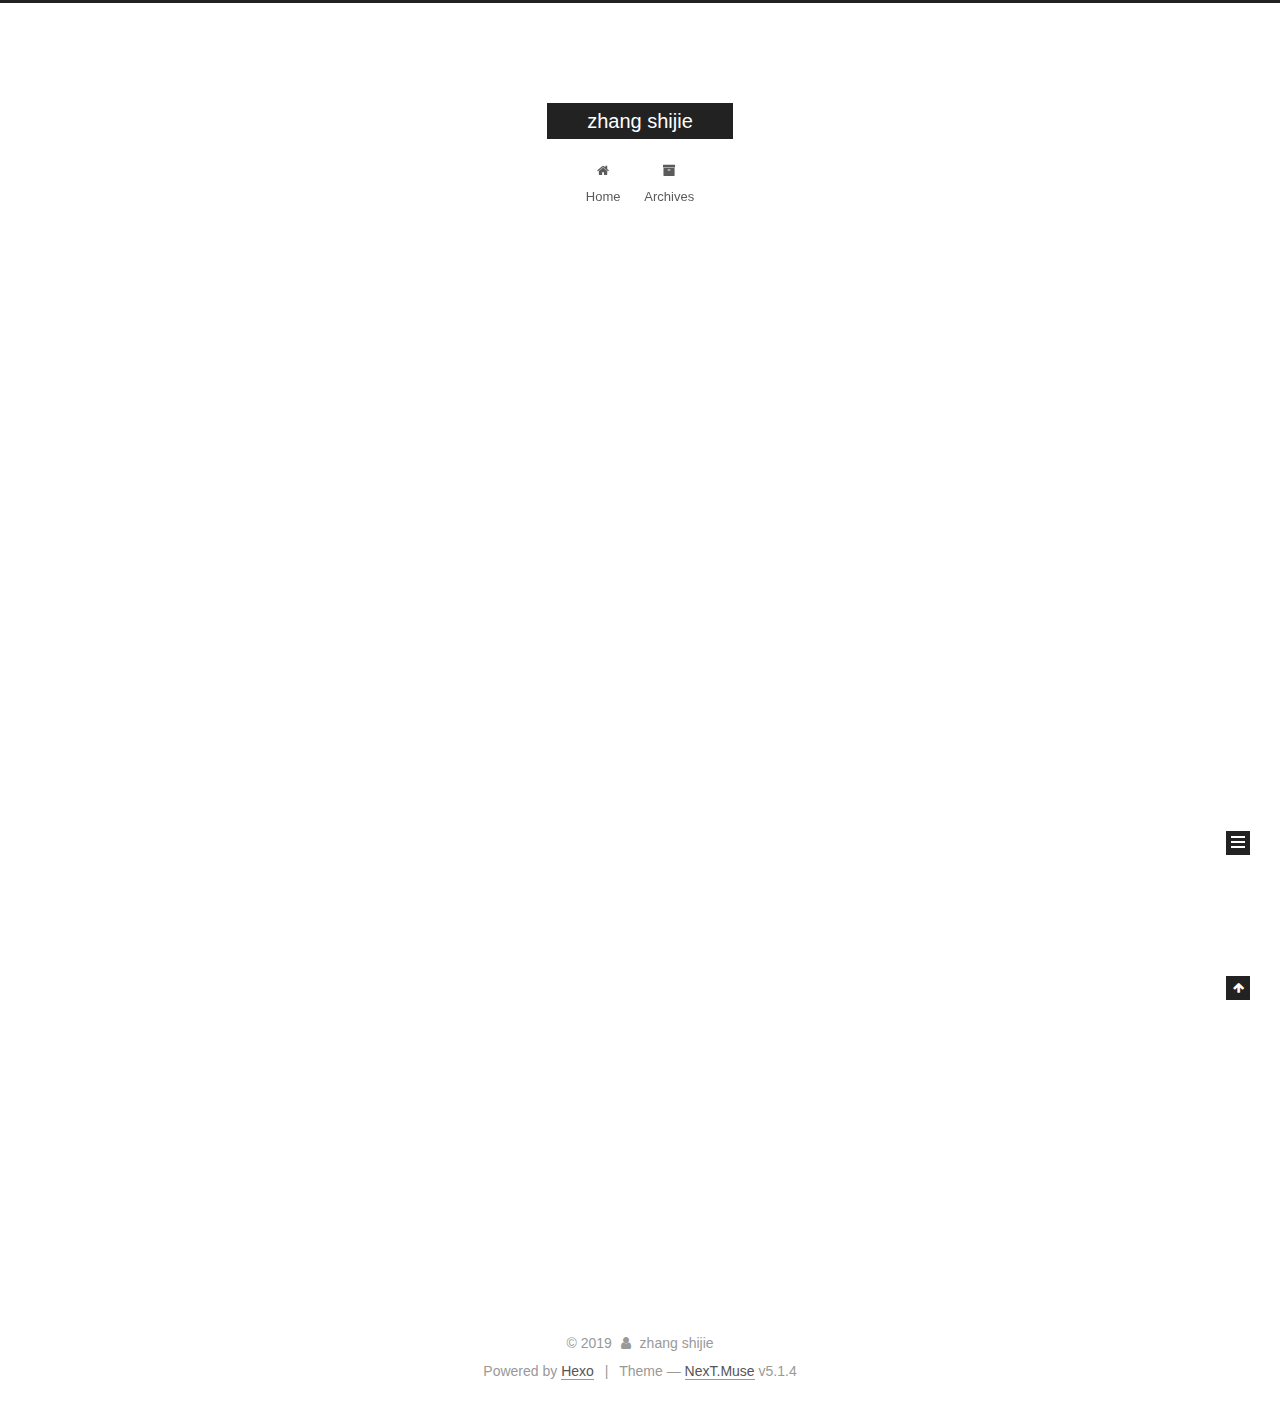
==== commit 11f7eafb: "Site updated: 2019-11-27 17:21:21" ====
--- a/index.html
+++ b/index.html
@@ -5,7 +5,7 @@
   
 
 
-<html class="theme-next muse use-motion" lang="en">
+<html class="theme-next muse use-motion" lang="zh-cn">
 <head>
   <meta charset="UTF-8"/>
 <meta http-equiv="X-UA-Compatible" content="IE=edge" />
@@ -80,10 +80,10 @@
 
 
 <meta property="og:type" content="website">
-<meta property="og:title" content="Hexo">
+<meta property="og:title" content="zhang shijie">
 <meta property="og:url" content="http:&#x2F;&#x2F;yoursite.com&#x2F;index.html">
-<meta property="og:site_name" content="Hexo">
-<meta property="og:locale" content="en">
+<meta property="og:site_name" content="zhang shijie">
+<meta property="og:locale" content="zh-cn">
 <meta name="twitter:card" content="summary">
 
 
@@ -120,7 +120,7 @@
 
 
 
-  <title>Hexo</title>
+  <title>zhang shijie</title>
   
 
 
@@ -132,7 +132,7 @@
 
 </head>
 
-<body itemscope itemtype="http://schema.org/WebPage" lang="en">
+<body itemscope itemtype="http://schema.org/WebPage" lang="zh-cn">
 
   
   
@@ -151,7 +151,7 @@
     <div class="custom-logo-site-title">
       <a href="/"  class="brand" rel="start">
         <span class="logo-line-before"><i></i></span>
-        <span class="site-title">Hexo</span>
+        <span class="site-title">zhang shijie</span>
         <span class="logo-line-after"><i></i></span>
       </a>
     </div>
@@ -231,13 +231,13 @@
     <link itemprop="mainEntityOfPage" href="http://yoursite.com/2019/11/27/hello-world/">
 
     <span hidden itemprop="author" itemscope itemtype="http://schema.org/Person">
-      <meta itemprop="name" content="John Doe">
+      <meta itemprop="name" content="zhang shijie">
       <meta itemprop="description" content="">
       <meta itemprop="image" content="/images/avatar.gif">
     </span>
 
     <span hidden itemprop="publisher" itemscope itemtype="http://schema.org/Organization">
-      <meta itemprop="name" content="Hexo">
+      <meta itemprop="name" content="zhang shijie">
     </span>
 
     
@@ -382,7 +382,7 @@
         <div class="site-overview">
           <div class="site-author motion-element" itemprop="author" itemscope itemtype="http://schema.org/Person">
             
-              <p class="site-author-name" itemprop="name">John Doe</p>
+              <p class="site-author-name" itemprop="name">zhang shijie</p>
               <p class="site-description motion-element" itemprop="description"></p>
           </div>
 
@@ -438,7 +438,7 @@
   <span class="with-love">
     <i class="fa fa-user"></i>
   </span>
-  <span class="author" itemprop="copyrightHolder">John Doe</span>
+  <span class="author" itemprop="copyrightHolder">zhang shijie</span>
 
   
 </div>
--- a/css/main.css
+++ b/css/main.css
@@ -1822,7 +1822,7 @@
   width: 4px;
   height: 4px;
   border-radius: 50%;
-  background: #daebb4;
+  background: #fabdff;
 }
 .links-of-blogroll {
   font-size: 13px;
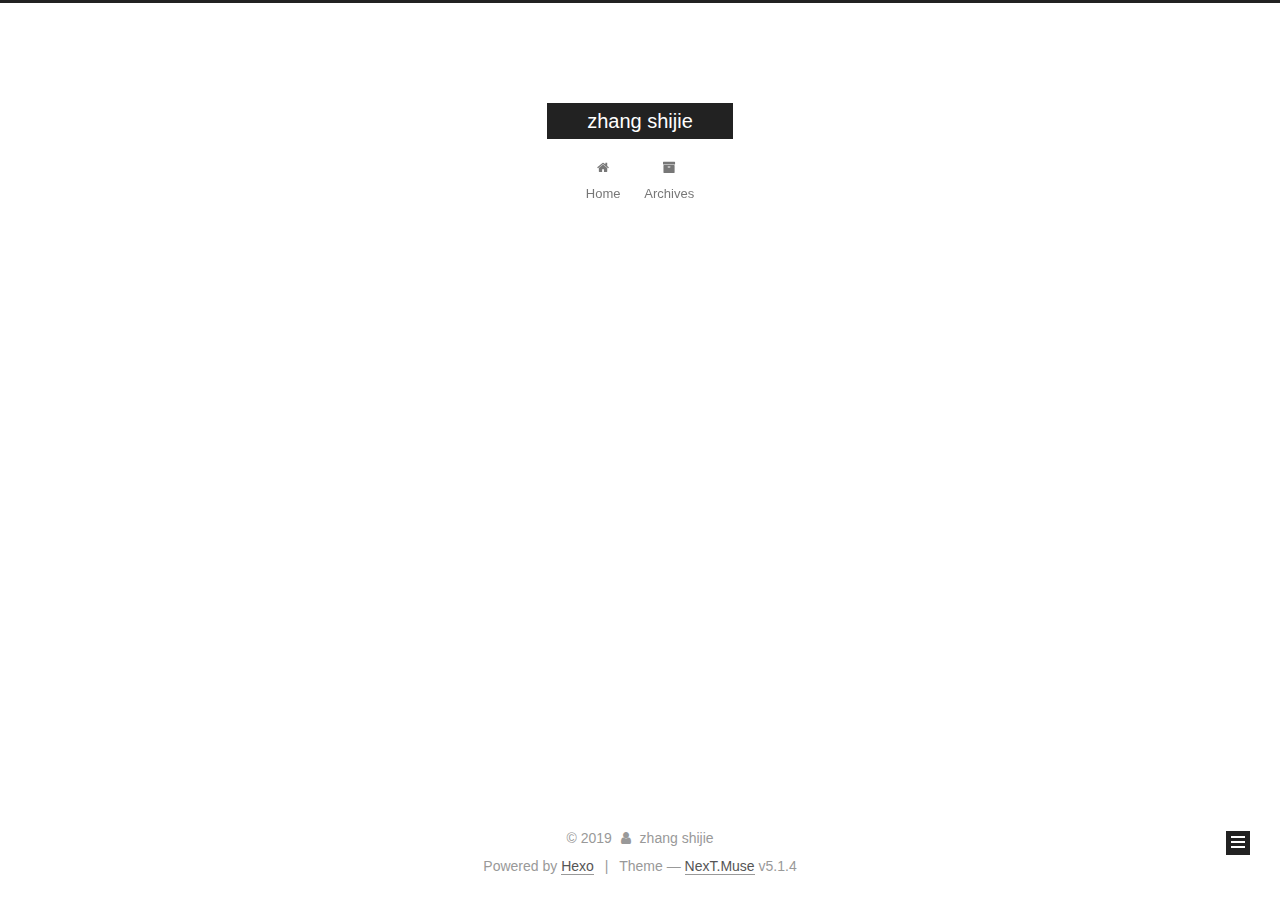
==== commit 545b8a21: "Site updated: 2019-11-28 14:12:40" ====
--- a/index.html
+++ b/index.html
@@ -299,19 +299,7 @@
       
         
           
-            <p>Welcome to <a href="https://hexo.io/" target="_blank" rel="noopener">Hexo</a>! This is your very first post. Check <a href="https://hexo.io/docs/" target="_blank" rel="noopener">documentation</a> for more info. If you get any problems when using Hexo, you can find the answer in <a href="https://hexo.io/docs/troubleshooting.html" target="_blank" rel="noopener">troubleshooting</a> or you can ask me on <a href="https://github.com/hexojs/hexo/issues" target="_blank" rel="noopener">GitHub</a>.</p>
-<h2 id="Quick-Start"><a href="#Quick-Start" class="headerlink" title="Quick Start"></a>Quick Start</h2><h3 id="Create-a-new-post"><a href="#Create-a-new-post" class="headerlink" title="Create a new post"></a>Create a new post</h3><figure class="highlight bash"><table><tr><td class="gutter"><pre><span class="line">1</span></pre></td><td class="code"><pre><span class="line">$ hexo new <span class="string">"My New Post"</span></span></pre></td></tr></table></figure>
-
-<p>More info: <a href="https://hexo.io/docs/writing.html" target="_blank" rel="noopener">Writing</a></p>
-<h3 id="Run-server"><a href="#Run-server" class="headerlink" title="Run server"></a>Run server</h3><figure class="highlight bash"><table><tr><td class="gutter"><pre><span class="line">1</span></pre></td><td class="code"><pre><span class="line">$ hexo server</span></pre></td></tr></table></figure>
-
-<p>More info: <a href="https://hexo.io/docs/server.html" target="_blank" rel="noopener">Server</a></p>
-<h3 id="Generate-static-files"><a href="#Generate-static-files" class="headerlink" title="Generate static files"></a>Generate static files</h3><figure class="highlight bash"><table><tr><td class="gutter"><pre><span class="line">1</span></pre></td><td class="code"><pre><span class="line">$ hexo generate</span></pre></td></tr></table></figure>
-
-<p>More info: <a href="https://hexo.io/docs/generating.html" target="_blank" rel="noopener">Generating</a></p>
-<h3 id="Deploy-to-remote-sites"><a href="#Deploy-to-remote-sites" class="headerlink" title="Deploy to remote sites"></a>Deploy to remote sites</h3><figure class="highlight bash"><table><tr><td class="gutter"><pre><span class="line">1</span></pre></td><td class="code"><pre><span class="line">$ hexo deploy</span></pre></td></tr></table></figure>
-
-<p>More info: <a href="https://hexo.io/docs/one-command-deployment.html" target="_blank" rel="noopener">Deployment</a></p>
+            <p>这是我的第一个博客</p>
 
           
         
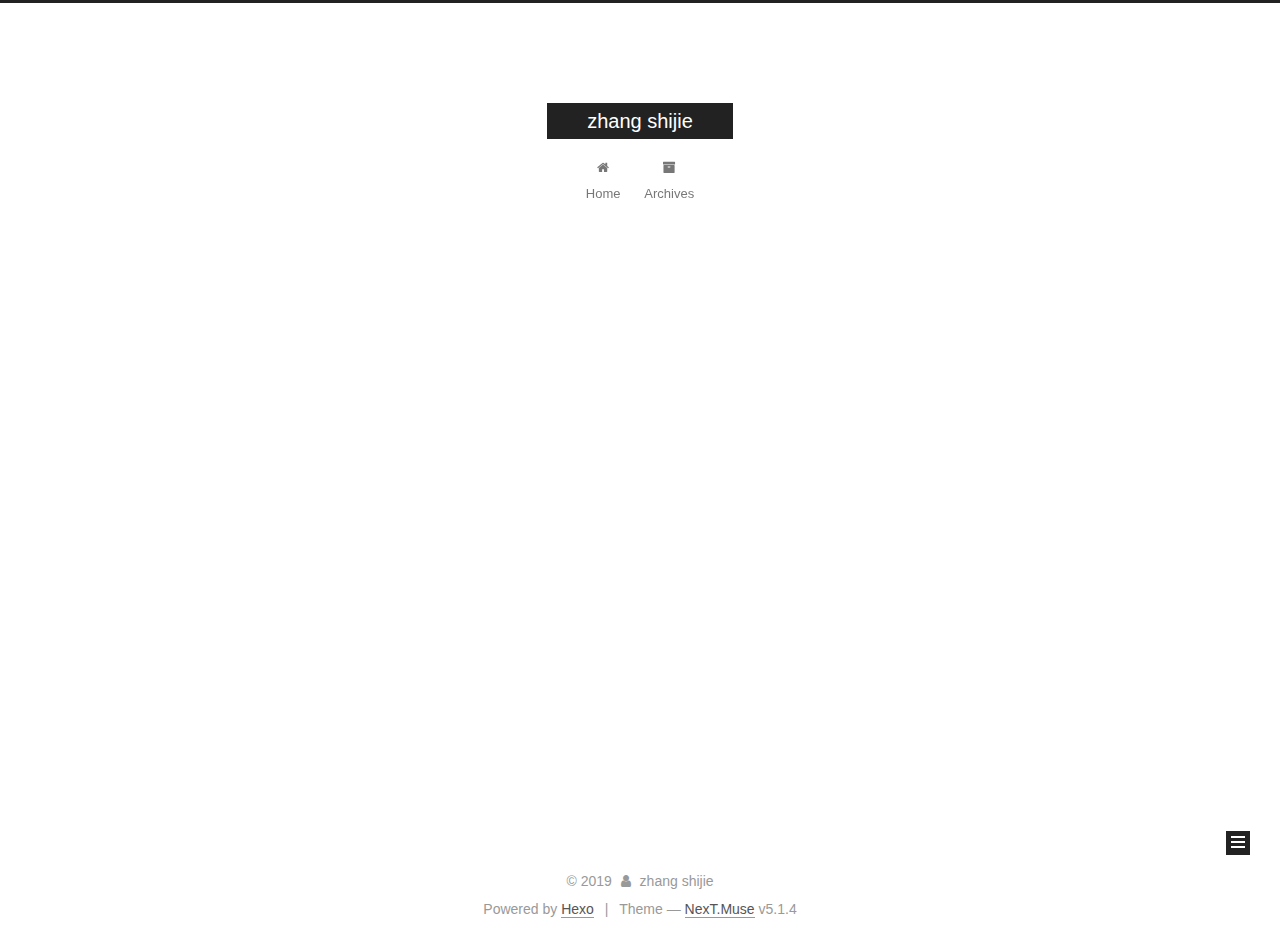
==== commit 3c8df1e6: "Site updated: 2019-12-15 14:39:13" ====
--- a/index.html
+++ b/index.html
@@ -228,6 +228,126 @@
   
   
   <div class="post-block">
+    <link itemprop="mainEntityOfPage" href="http://yoursite.com/2019/12/15/Android-File/">
+
+    <span hidden itemprop="author" itemscope itemtype="http://schema.org/Person">
+      <meta itemprop="name" content="zhang shijie">
+      <meta itemprop="description" content="">
+      <meta itemprop="image" content="/images/avatar.gif">
+    </span>
+
+    <span hidden itemprop="publisher" itemscope itemtype="http://schema.org/Organization">
+      <meta itemprop="name" content="zhang shijie">
+    </span>
+
+    
+      <header class="post-header">
+
+        
+        
+          <h1 class="post-title" itemprop="name headline">
+                
+                <a class="post-title-link" href="/2019/12/15/Android-File/" itemprop="url">Android-File</a></h1>
+        
+
+        <div class="post-meta">
+          <span class="post-time">
+            
+              <span class="post-meta-item-icon">
+                <i class="fa fa-calendar-o"></i>
+              </span>
+              
+                <span class="post-meta-item-text">Posted on</span>
+              
+              <time title="Post created" itemprop="dateCreated datePublished" datetime="2019-12-15T10:57:58+08:00">
+                2019-12-15
+              </time>
+            
+
+            
+
+            
+          </span>
+
+          
+
+          
+            
+          
+
+          
+          
+
+          
+
+          
+
+          
+
+        </div>
+      </header>
+    
+
+    
+    
+    
+    <div class="post-body" itemprop="articleBody">
+
+      
+      
+
+      
+        
+          
+            <p>Android File</p>
+
+          
+        
+      
+    </div>
+    
+    
+    
+
+    
+
+    
+
+    
+
+    <footer class="post-footer">
+      
+
+      
+
+      
+
+      
+      
+        <div class="post-eof"></div>
+      
+    </footer>
+  </div>
+  
+  
+  
+  </article>
+
+
+    
+      
+
+  
+
+  
+  
+  
+
+  <article class="post post-type-normal" itemscope itemtype="http://schema.org/Article">
+  
+  
+  
+  <div class="post-block">
     <link itemprop="mainEntityOfPage" href="http://yoursite.com/2019/11/27/hello-world/">
 
     <span hidden itemprop="author" itemscope itemtype="http://schema.org/Person">
@@ -381,7 +501,7 @@
               
                 <a href="/archives/%20%7C%7C%20archive">
               
-                  <span class="site-state-item-count">1</span>
+                  <span class="site-state-item-count">2</span>
                   <span class="site-state-item-name">posts</span>
                 </a>
               </div>
--- a/css/main.css
+++ b/css/main.css
@@ -1822,7 +1822,7 @@
   width: 4px;
   height: 4px;
   border-radius: 50%;
-  background: #fabdff;
+  background: #7766eb;
 }
 .links-of-blogroll {
   font-size: 13px;
